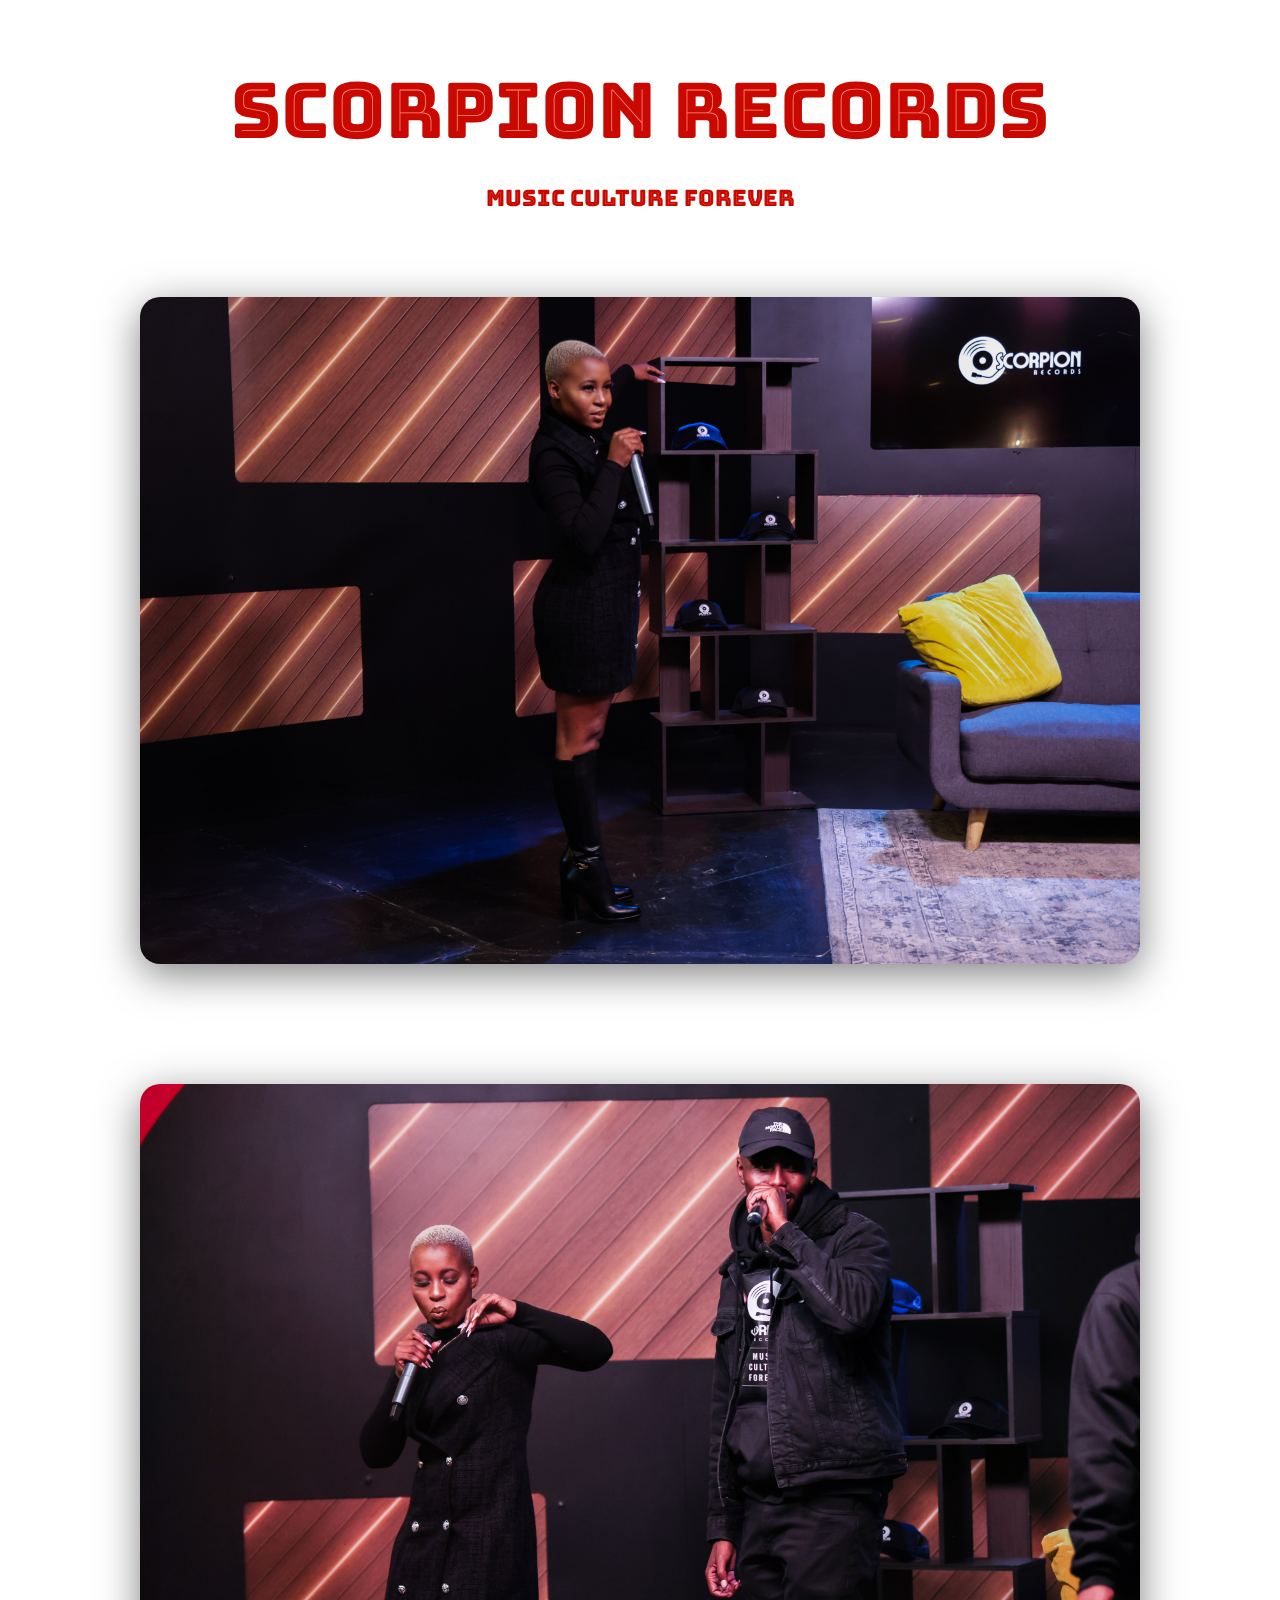
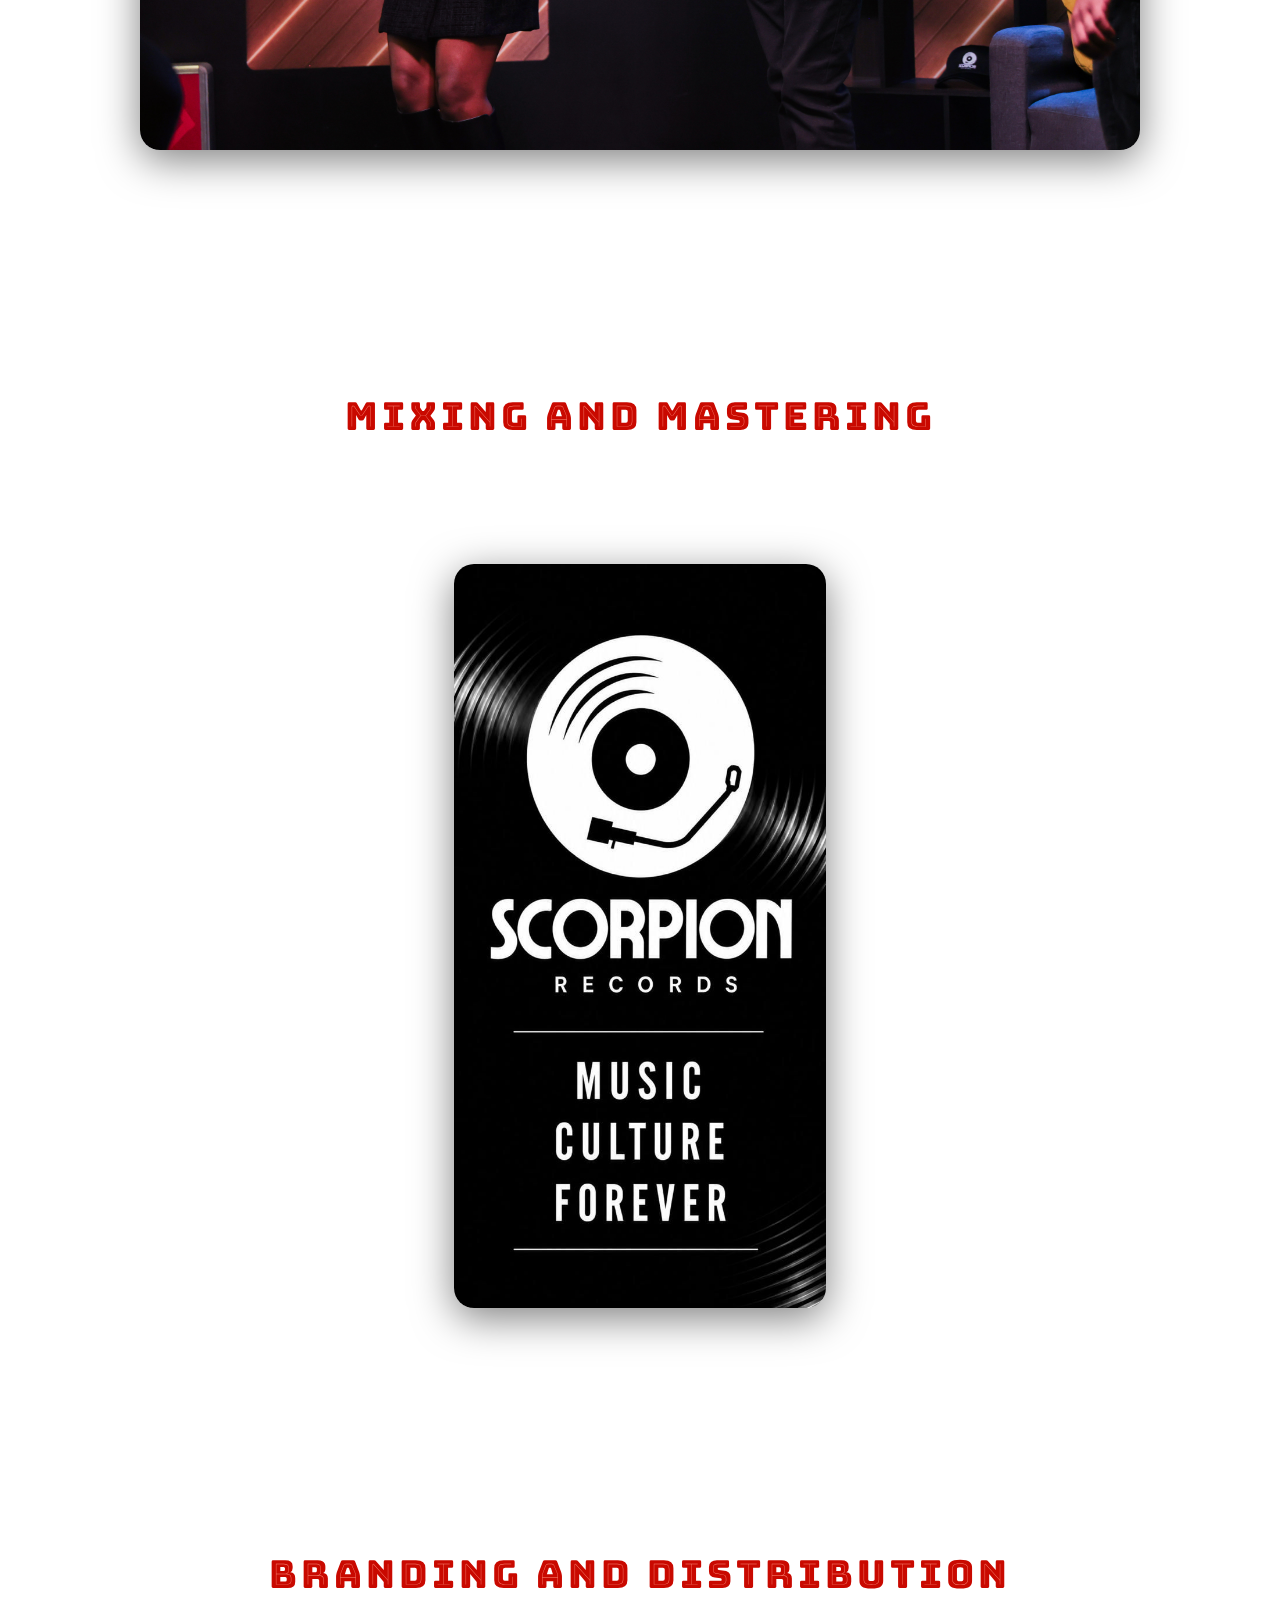
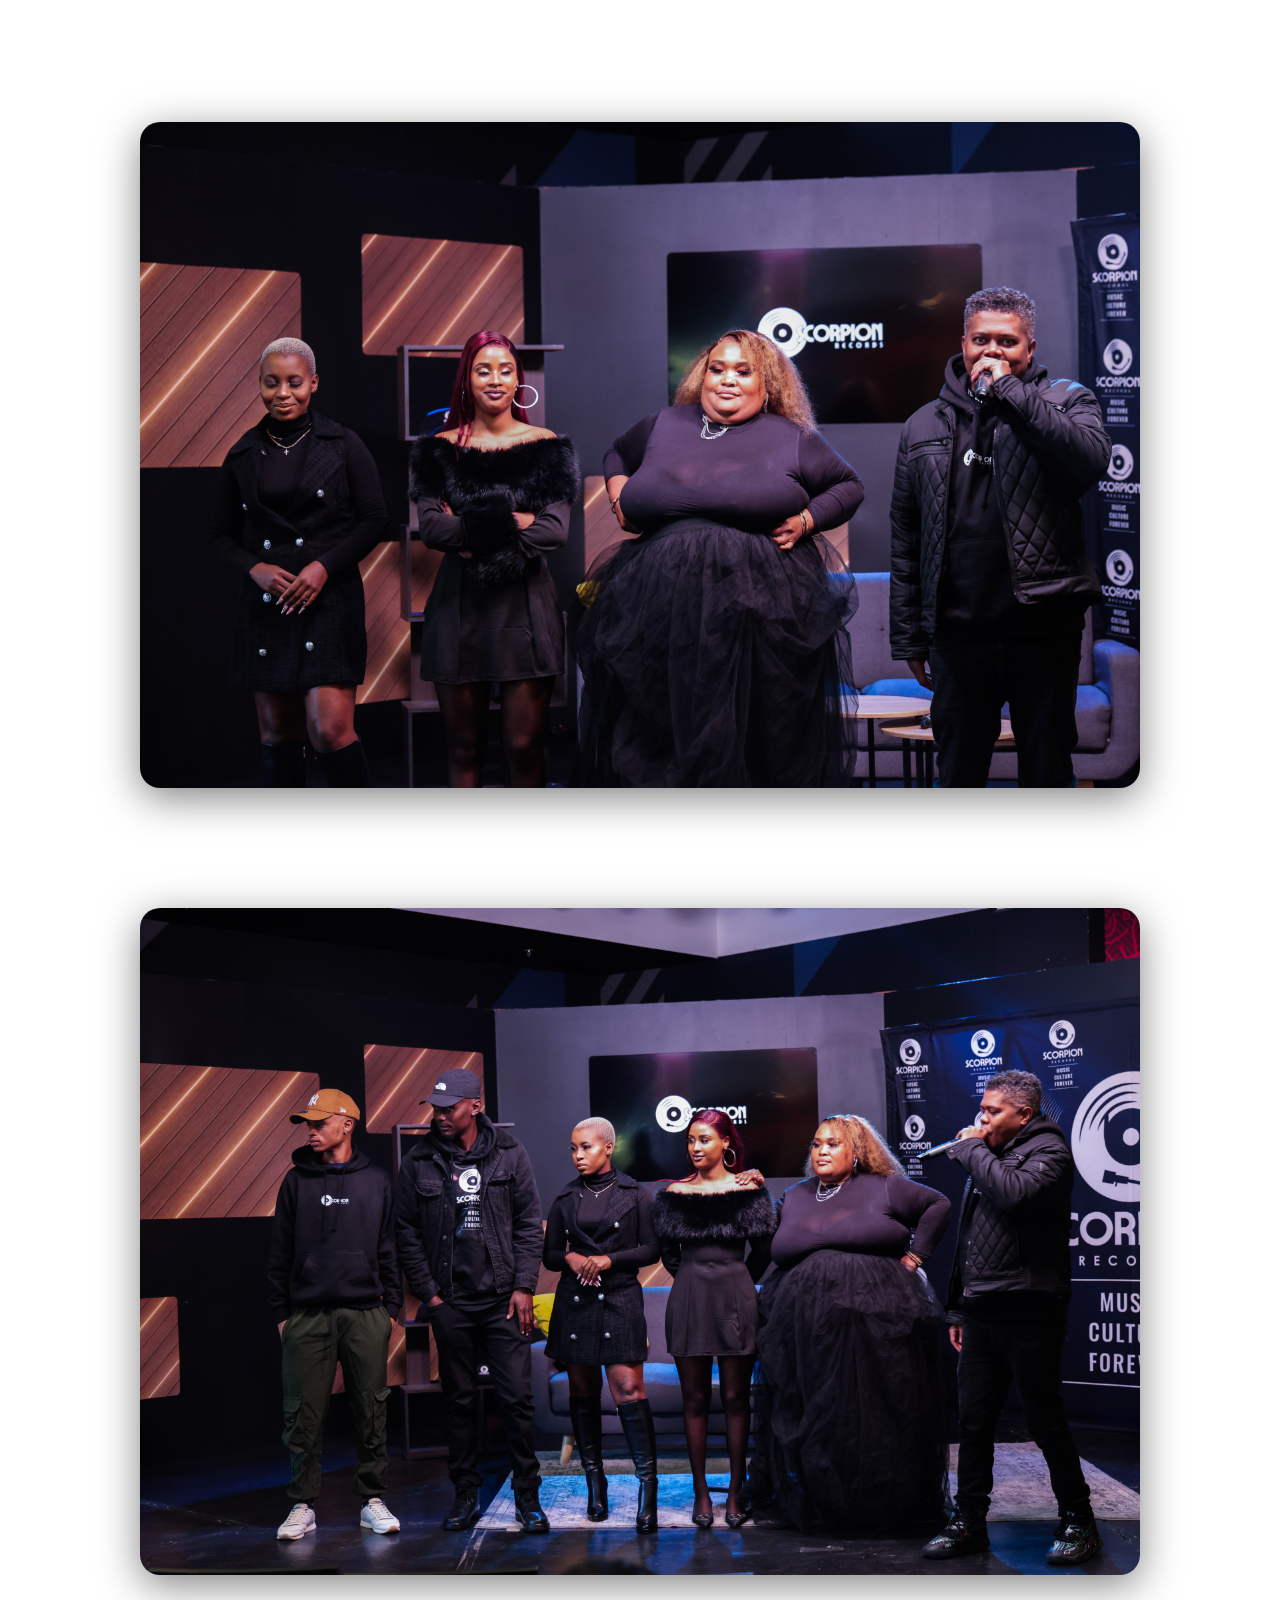
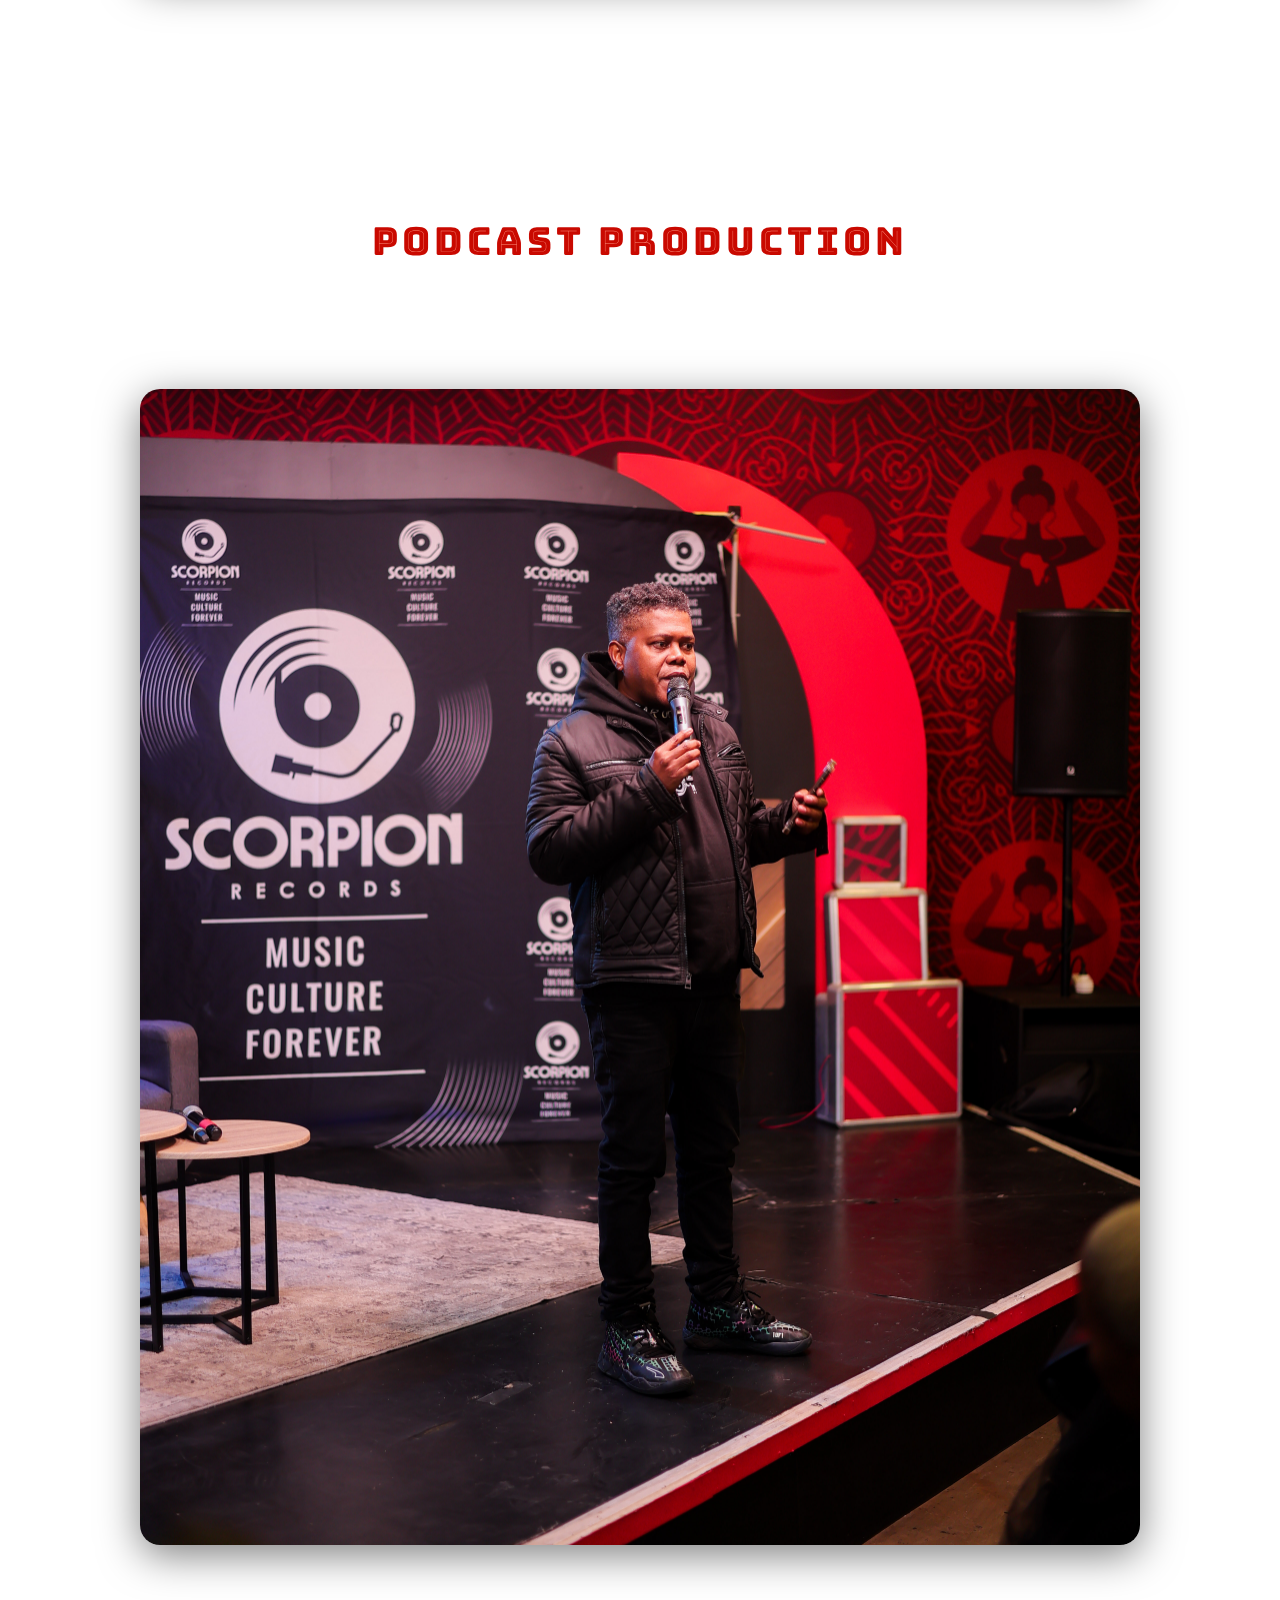
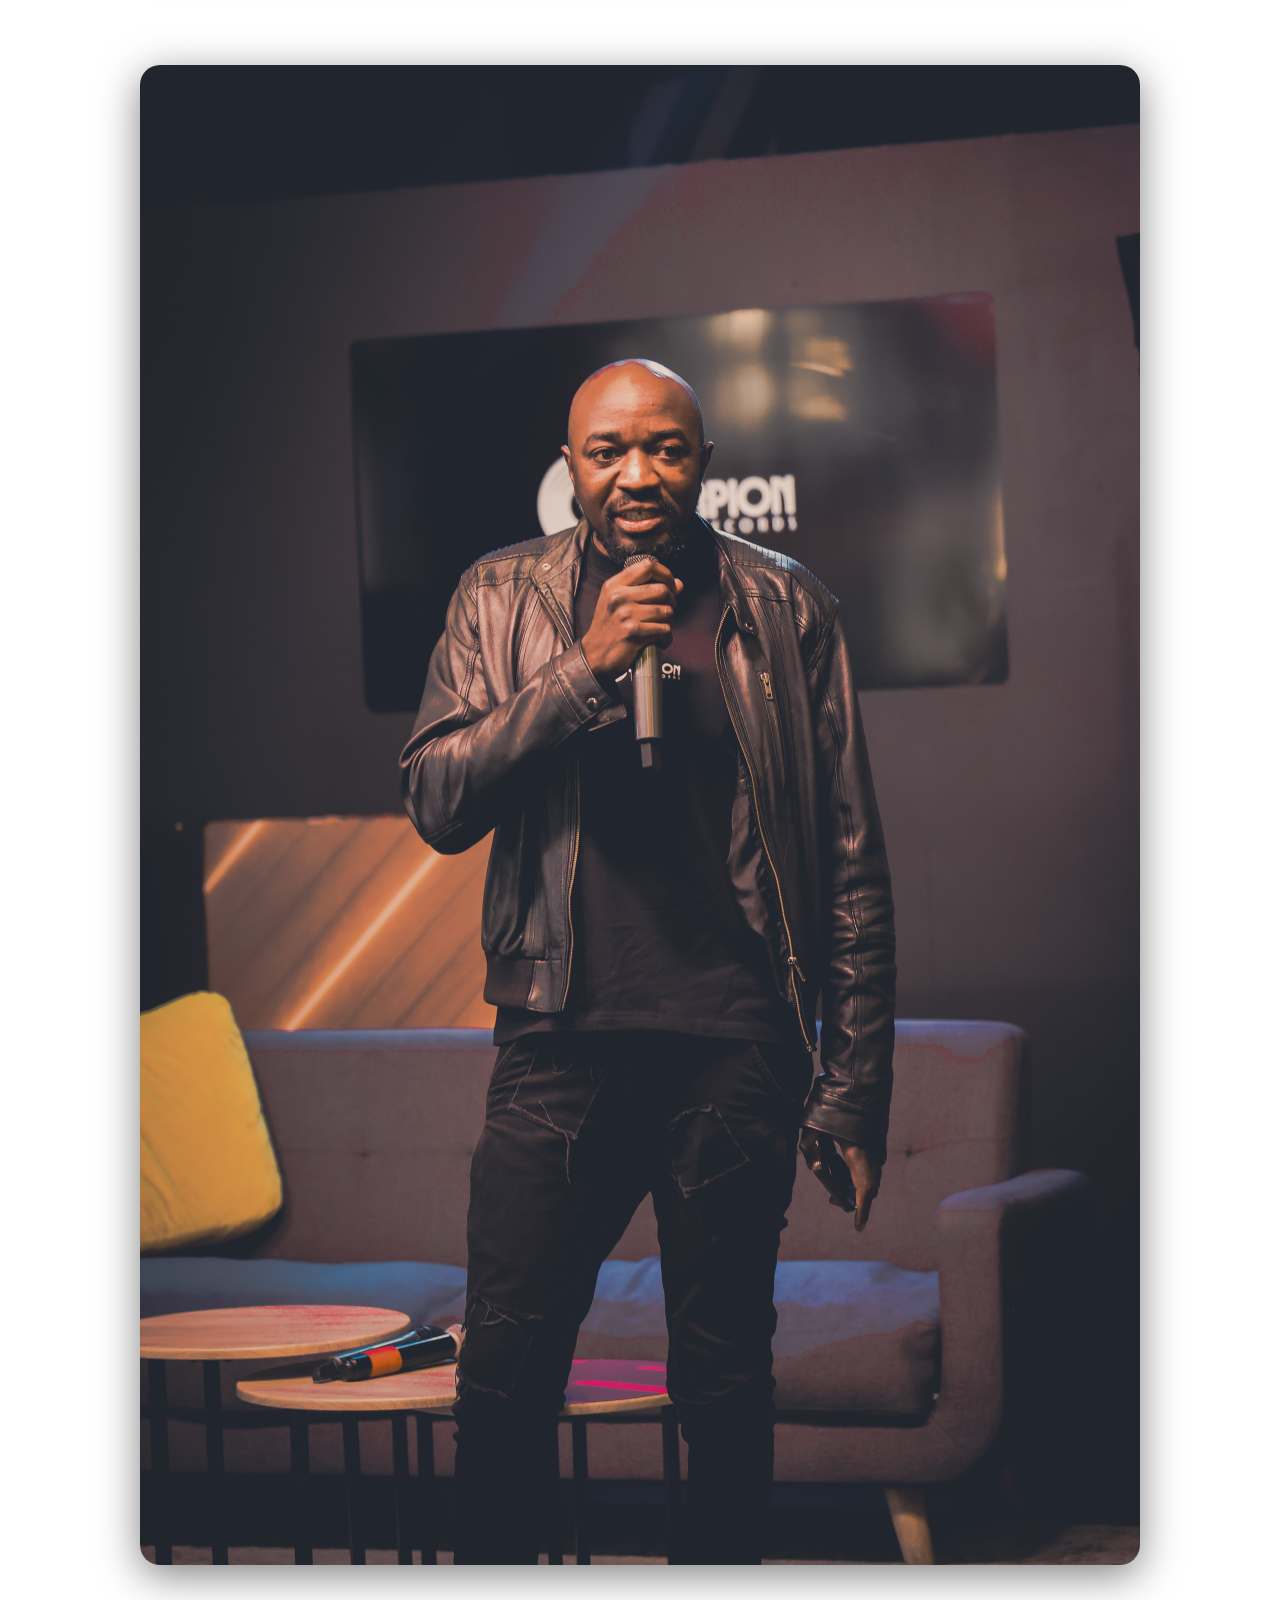
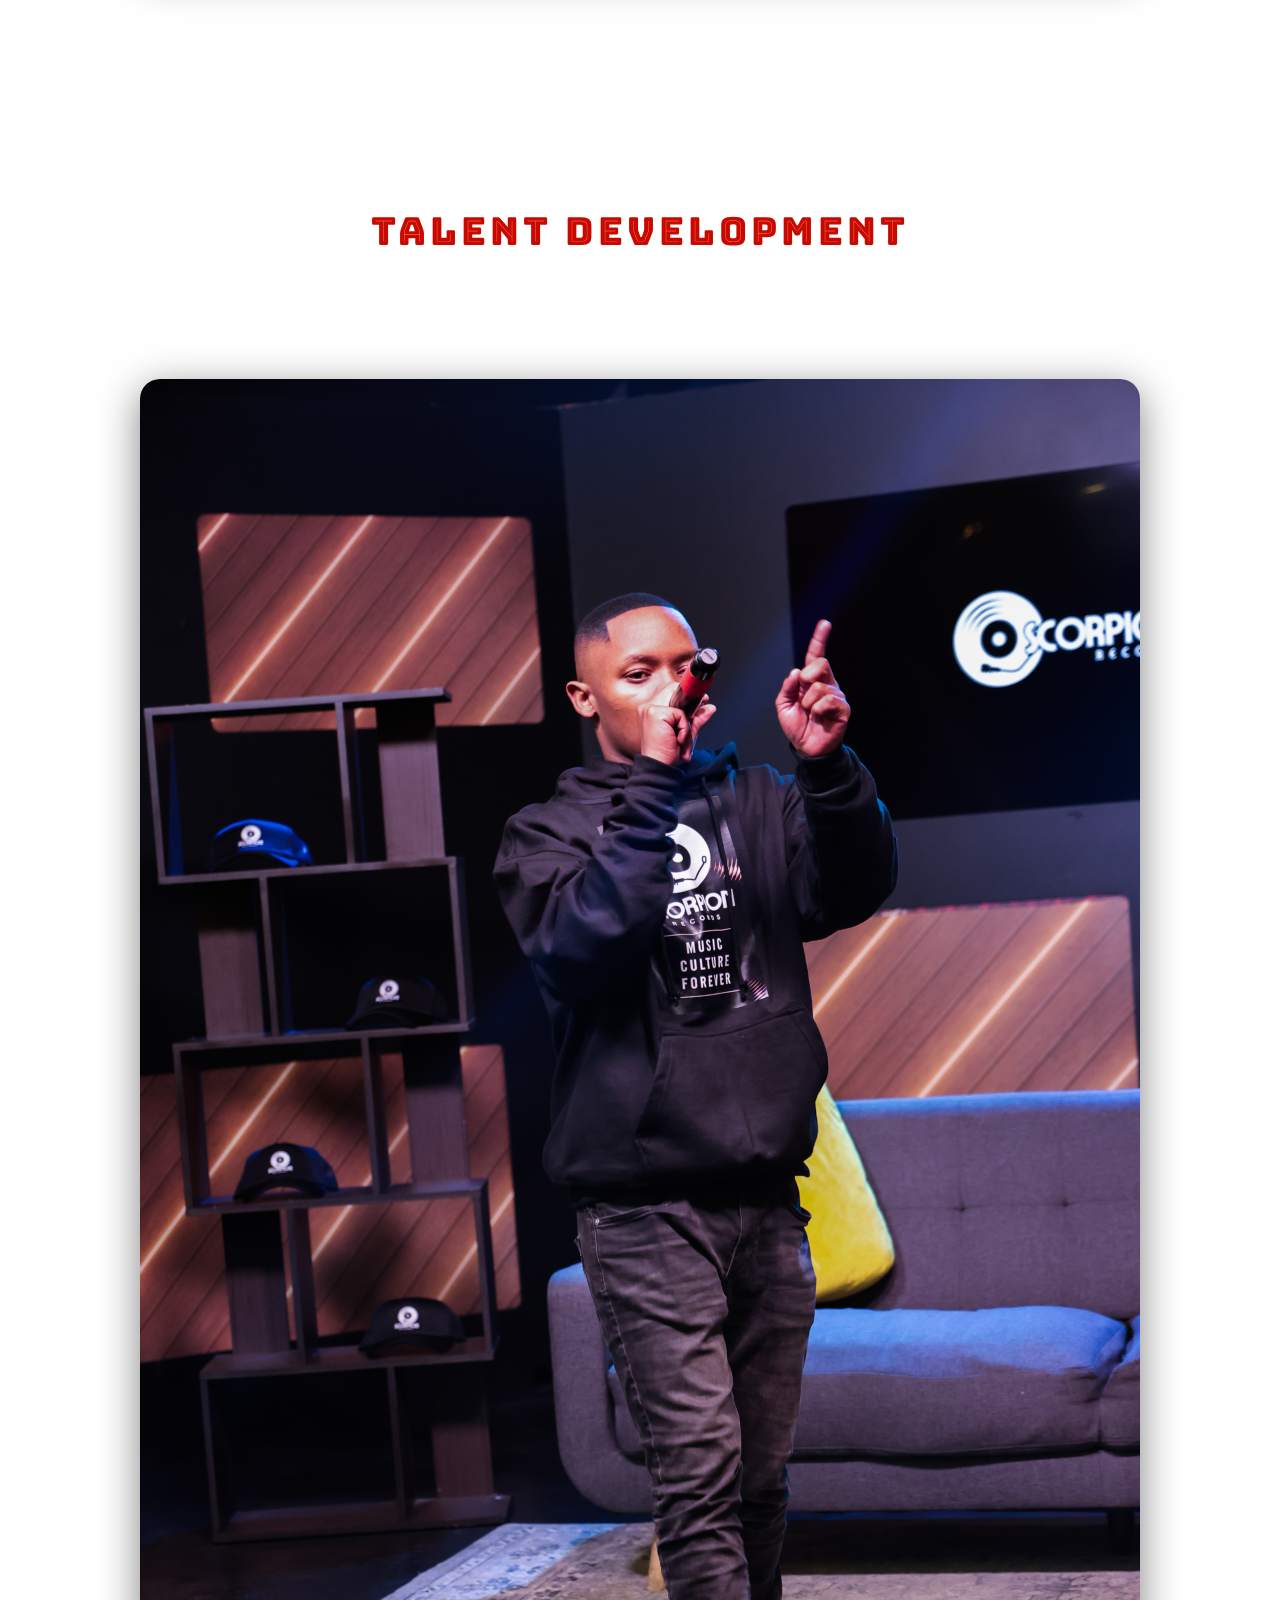
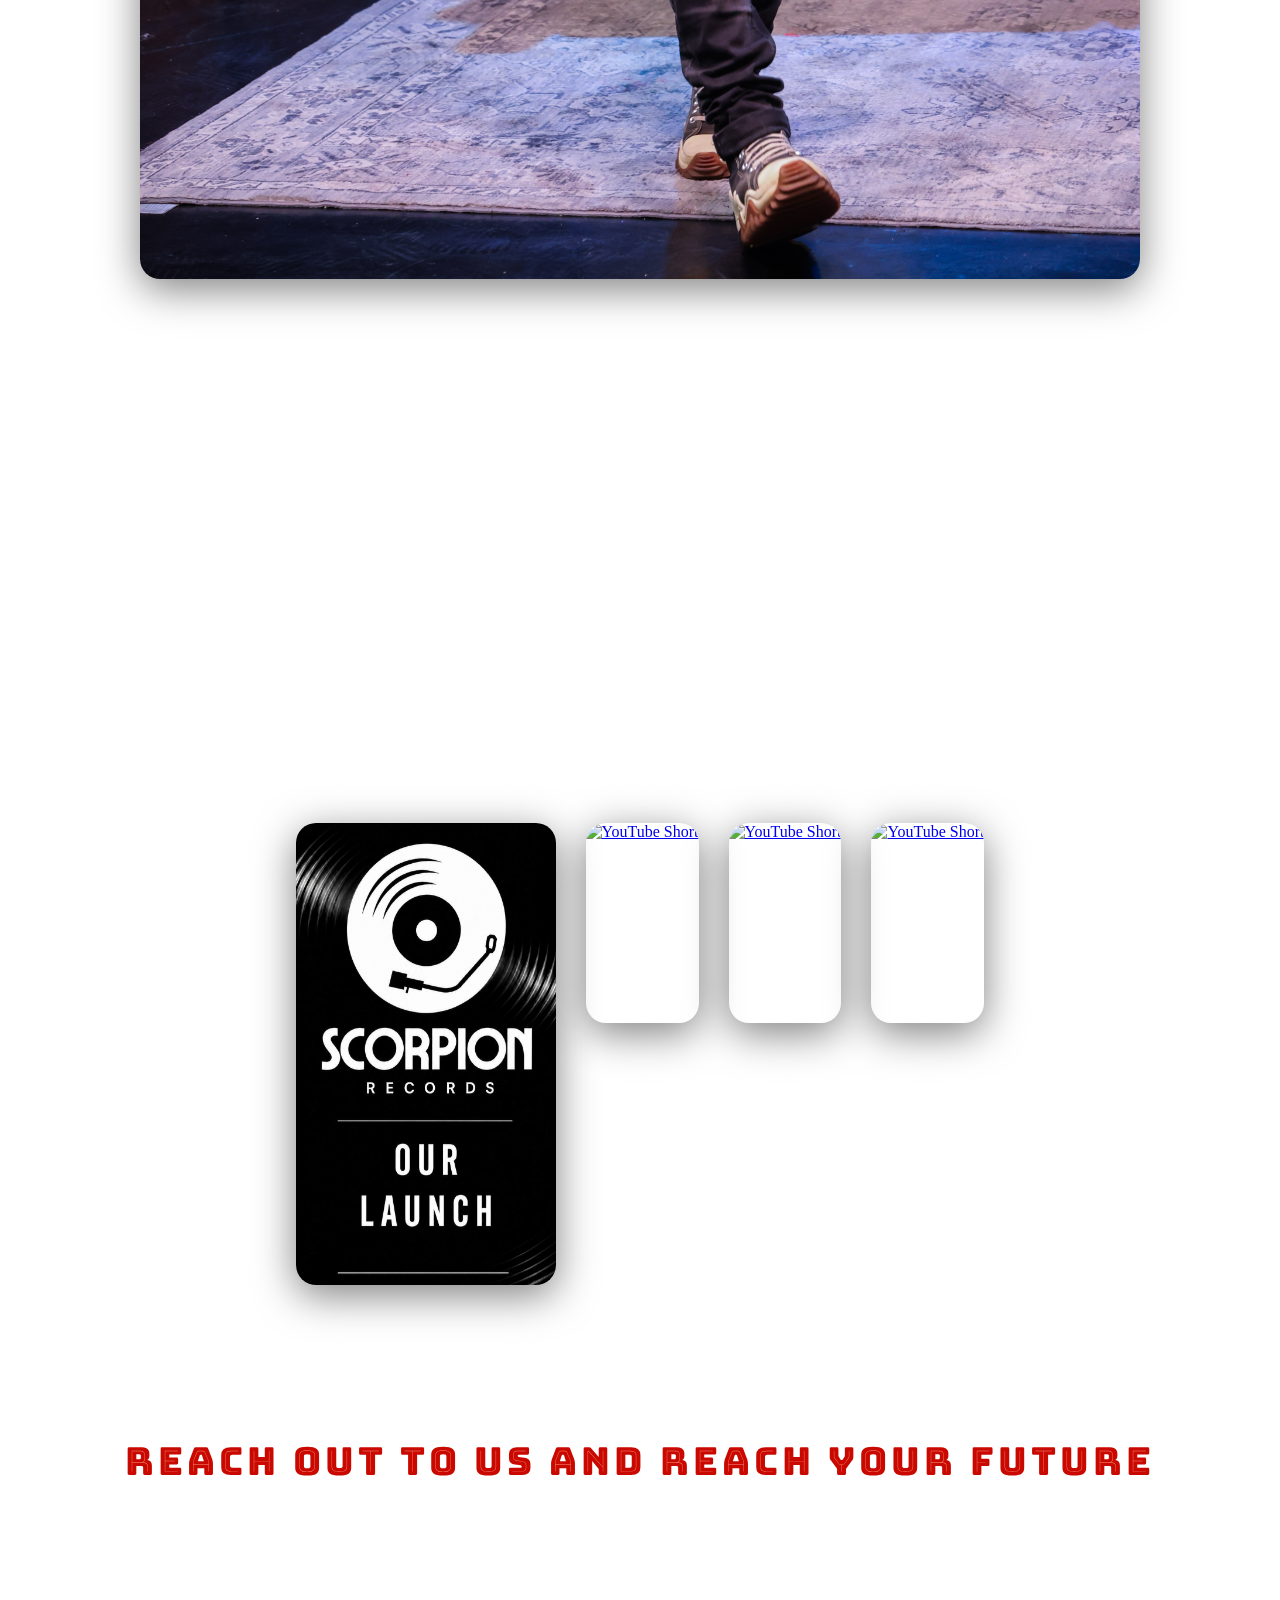
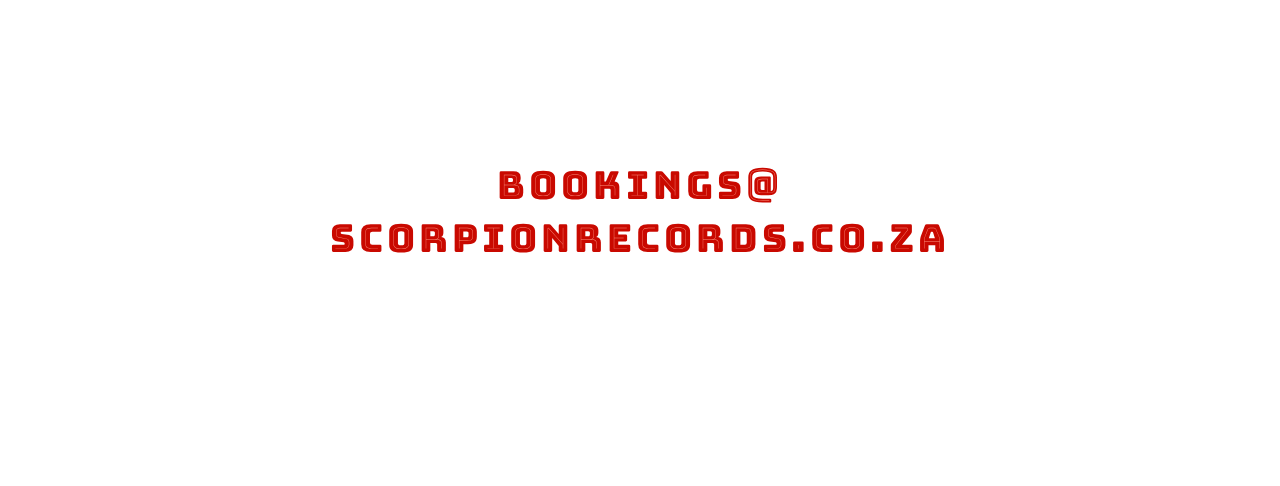
==== index.html @ 415ff6ed "Restyling initialize" ====
<!DOCTYPE html>
<html lang="en">
<head>
  <meta charset="UTF-8" />
  <meta name="viewport" content="width=device-width, initial-scale=1.0" />
  <title>Scorpion Records</title>
  <link rel="stylesheet" href="style.css">
  <link rel="preconnect" href="https://fonts.googleapis.com">
  <link rel="preconnect" href="https://fonts.gstatic.com" crossorigin>
  <link href="https://fonts.googleapis.com/css2?family=Bungee+Tint&display=swap" rel="stylesheet">
</head>


<body>

  <!-- HERO SECTION -->
  <section class="hero">

    <!-- BACKGROUND VIDEO -->
    <video autoplay muted loop playsinline>
      <source src="video/background-vid-studio.mp4" type="video/mp4">
      Your browser does not support the video tag.
    </video>

    <!-- OPTIONAL DARK OVERLAY -->
    <!-- <div class="overlay"></div> -->

    <!-- CONTENT -->
    <div class="hero-content">
      <h1>Scorpion Records</h1>

      <h3>
        Music Culture Forever             
      </h3>

      <img class="floating-images" src="images/blond-girl-singing.jpg" alt="girl on stage">
      
      <img class="floating-images" src="images/blond-girl-taller-guy-singing.jpg" alt="girl and man on stage">
      
      <p class="slide-right">MIXING and MASTERING</p>

      <img class="floating-images" id="logo" src="images/music-culture-forever-portrate.jpeg" alt="graphic art stating music culture Forever">

      <p class="slide-left">BRANDING and DISTRIBUTION</p>

      <img class="floating-images" src="images/presenter-with-all-the-ladies.jpg" alt="multiple people on stage">

      <img class="floating-images" src="images/whole-gang-on-stage-close-up-looking-left.jpg" alt="music group on stage">

      <p class="slide-right">PODCAST PRODUCTION</p>
      
      <img class="floating-images" src="images/presenter-on-stage.jpg" alt="presenter on stage">
      
      <img class="floating-images" src="images/domingo-on-stage.jpg" alt="man giving speech on stage">

      <p class="slide-left">TALENT DEVELOPMENT</p>
      
      <img class="floating-images" src="images/short-guy-singing.jpg" alt="man on stage">
    </div>

    
    <div class="hero-content social-links">
      
      <p class="slide-right section-heading" id="how-it-started">HOW IT STARTED</p>

      <a href="video/background-vid-studio.mp4" target="_blank">
        <img
          class="youtube-thumbnail"
          src="images/our-launch.png"
          alt="Our Launch">
      </a>
      
        <a href="https://www.youtube.com/shorts/XUAZfk8Q_kQ" target="_blank">
            <img
              class="youtube-thumbnail"
              src="https://img.youtube.com/vi/XUAZfk8Q_kQ/maxresdefault.jpg"
              alt="YouTube Short">
          </a>
          
          <a href="https://www.youtube.com/shorts/zEMutw-IDtE" target="_blank">
            <img
              class="youtube-thumbnail"
              src="https://img.youtube.com/vi/zEMutw-IDtE/maxresdefault.jpg"
              alt="YouTube Short">
          </a>
          
          <a href="https://www.youtube.com/shorts/LJngTMC6cO8" target="_blank">
            <img
            class="youtube-thumbnail"
              src="https://img.youtube.com/vi/LJngTMC6cO8/maxresdefault.jpg"
              alt="YouTube Short">
          </a>

          <p class="slide-left">Reach out to us and reach your future</p>
          <p class="slide-right">bookings@<br>scorpionrecords.co.za</p>

  </section>
</body>
            <script>
            
              const animatedText = document.querySelectorAll('.slide-left, .slide-right');
              const observer = new IntersectionObserver((entries) => {
                entries.forEach((entry) => {
                  if (entry.isIntersecting) {
                    entry.target.classList.add('active');
                  }
                });
              }, {
                threshold: 0.1
              });
              animatedText.forEach((element) => {
                observer.observe(element);
              });
              
              </script>
</html>
---- style.css ----
* {
    margin: 0;
    padding: 0;
    box-sizing: border-box;
  }
  
  html,
  body {
    width: 100%;
    max-width: 100%;
    min-height: 100%;
    /* font-family: Arial, sans-serif; */
    overflow-x: hidden;
    color: white;
  }
  
  /* MAIN SECTION */
  .hero {
    position: relative;
    width: 100%;
    min-height: 100vh;
    overflow: hidden;
  }
  
  /* FIXED VIDEO BACKGROUND */
  .hero video {
    position: fixed;
    top: 0;
    left: 0;
  
    width: 100%;
    height: 100%;
  
    object-fit: cover;
    z-index: -2;
  }
  
  /* DARK OVERLAY */
  .overlay {
    position: fixed;
    inset: 0;
    background: rgba(0, 0, 0, 0.45); 
    z-index: -1;
  }
  
  /* CONTENT OVER VIDEO */
  .hero-content {
    position: relative;
    z-index: 2;
  
    width: 100%;
    padding: 60px 20px;
  
    display: flex;
    flex-direction: column;
    align-items: center;
  }

  h1 {
    font-family: 'Bungee Tint', sans-serif;
  }
  
  /* TEXT */
  .hero-content h1 {
    font-family: 'Bungee Tint';
    font-size: clamp(2.5rem, 6vw, 5rem);
    margin-bottom: 20px;
    text-align: center;
  }
  
  .hero-content h3 {
    font-size: clamp(1rem, 2vw, 1.4rem);
    font-family: 'Bungee Tint';
    max-width: 800px;
    text-align: center;
    margin-bottom: 80px;
    line-height: 1.6;
  }

  /* ANIMATED PARAGRAPHS */
.hero-content p {
  font-family: 'Bungee Tint', sans-serif;
  font-size: clamp(1.5rem, 3vw, 3rem);
  font-weight: bold;
  letter-spacing: 4px;
  text-align: center;
  color: white;
  margin: 120px 0;
  line-height: 1.4;
  opacity: 0;
  transition:
  opacity 1.4s cubic-bezier(0.22, 1, 0.36, 1),
  transform 1.4s cubic-bezier(0.22, 1, 0.36, 1);
  text-shadow:
    0 0 10px rgba(255,255,255,0.3),
    0 0 20px rgba(255,255,255,0.2);
}

/* FROM RIGHT */
.slide-right {
  transform: translateX(250px);
}

/* FROM LEFT */
.slide-left {
  transform: translateX(-250px);
}

.slide-left.active,
.slide-right.active {

  opacity: 1;

  transform: translateX(0);
}
  
  /* FLOATING IMAGES */
  .floating-images {
    width: 90%;
    max-width: 1000px;
  
    height: auto;
    object-fit: cover;
  
    margin-bottom: 120px;
  
    border-radius: 20px;
  
    box-shadow: 0 10px 40px rgba(0, 0, 0, 0.5);
  
    transition: transform 0.4s ease;
  }

  #logo {
    max-width: 30%;
    max-height: 80%;
  }
  
  /* OPTIONAL HOVER EFFECT */
  .floating-images:hover {
    transform: scale(1.02);
  }

  /* SOCIAL SECTION HEADING */
.section-heading {
  width: 100%;
  text-align: center;
  font-family: 'Bungee Tint', sans-serif;
  font-size: clamp(2rem, 5vw, 4rem);
  margin-bottom: 60px;
  letter-spacing: 6px;
  color: white;
  text-shadow:
    0 0 10px rgba(255,255,255,0.3),
    0 0 20px rgba(255,255,255,0.2);
}

  /* SOCIAL LINK CONTAINER */
.social-links {
    display: flex;
    flex-direction: row;
    justify-content: center;
    align-items: flex-start;
    gap: 30px;
    flex-wrap: wrap;
    width: 100%;
    padding: 40px 20px 100px;
  }

  .social-links a:focus,
  .social-links a:active {
    outline: none;
    border: none;

}
  
  /* CLICKABLE ICONS */
  .youtube-thumbnail {
    width: 100%;
    max-width: 260px;
    aspect-ratio: 9 / 16;
    object-fit: cover;
    object-position: center;
    display: block;
    border-radius: 20px;
    box-shadow: 0 10px 40px rgba(0, 0, 0, 0.5);
    transition:
      transform 0.4s ease,
      opacity 0.4s ease;      
  }
  
  /* HOVER EFFECT */
  .youtube-thumbnail:hover {
    transform: scale(1.02);
    opacity: 0.9;
  }
  
  /* MOBILE */
  @media (max-width: 768px) {
  
    img,
    video {
      display: block;
    }

    .hero-content {
      padding: 40px 15px;
    }
  
    .floating-images {
      width: 95%;
      margin-bottom: 80px;
      border-radius: 14px;
    }
  
    .hero-content p {
      font-size: small;
      margin-bottom: 60px;
      margin-top: 20px;
    }

    .slide-right {
      transform: translateX(60px);
    }
  
    .slide-left {
      transform: translateX(-60px);
    }

    .youtube-thumbnail {
      /* width: 100%; */
      max-width: 190px;
      margin: 0 auto 60px;
      display: block; 
      }
    
      .social-links {
        display: flex;
        flex-direction: column;
        align-items: center;
        justify-content: center;
        gap: 18px;
        /* width: 80%; */
        padding-left: 0;
        padding-right: 0;
      }

      .social-links a {
        -webkit-tap-highlight-color: transparent;
      }
  }
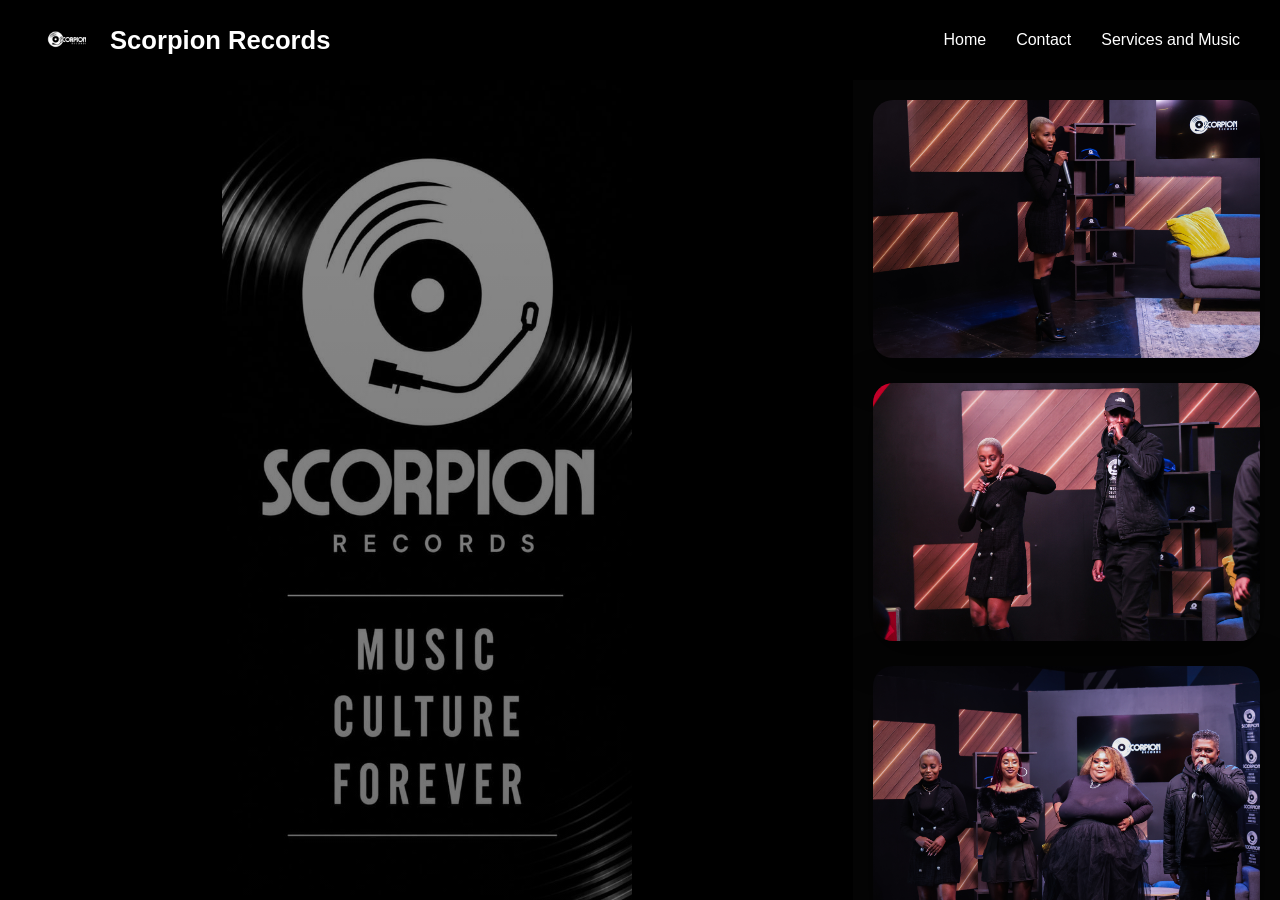
==== commit 393b928f: "Initial styling update" ====
--- a/index.html
+++ b/index.html
@@ -8,93 +8,83 @@
   <link rel="preconnect" href="https://fonts.googleapis.com">
   <link rel="preconnect" href="https://fonts.gstatic.com" crossorigin>
   <link href="https://fonts.googleapis.com/css2?family=Bungee+Tint&display=swap" rel="stylesheet">
+  <link rel="icon" type="image/x-icon" href="images/logo-name-square.jpeg">
 </head>
 
 
 <body>
 
-  <!-- HERO SECTION -->
-  <section class="hero">
-
-    <!-- BACKGROUND VIDEO -->
-    <video autoplay muted loop playsinline>
-      <source src="video/background-vid-studio.mp4" type="video/mp4">
-      Your browser does not support the video tag.
-    </video>
-
-    <!-- OPTIONAL DARK OVERLAY -->
-    <!-- <div class="overlay"></div> -->
-
-    <!-- CONTENT -->
-    <div class="hero-content">
+  <!-- FIXED TOP NAV -->
+  <header class="top-bar">
+    <div class="logo"> <img src="/images/logo-name-square.jpeg" alt="logo image"> 
       <h1>Scorpion Records</h1>
-
-      <h3>
-        Music Culture Forever             
-      </h3>
-
-      <img class="floating-images" src="images/blond-girl-singing.jpg" alt="girl on stage">
-      
-      <img class="floating-images" src="images/blond-girl-taller-guy-singing.jpg" alt="girl and man on stage">
-      
-      <p class="slide-right">MIXING and MASTERING</p>
-
-      <img class="floating-images" id="logo" src="images/music-culture-forever-portrate.jpeg" alt="graphic art stating music culture Forever">
-
-      <p class="slide-left">BRANDING and DISTRIBUTION</p>
-
-      <img class="floating-images" src="images/presenter-with-all-the-ladies.jpg" alt="multiple people on stage">
-
-      <img class="floating-images" src="images/whole-gang-on-stage-close-up-looking-left.jpg" alt="music group on stage">
-
-      <p class="slide-right">PODCAST PRODUCTION</p>
-      
-      <img class="floating-images" src="images/presenter-on-stage.jpg" alt="presenter on stage">
-      
-      <img class="floating-images" src="images/domingo-on-stage.jpg" alt="man giving speech on stage">
-
-      <p class="slide-left">TALENT DEVELOPMENT</p>
-      
-      <img class="floating-images" src="images/short-guy-singing.jpg" alt="man on stage">
     </div>
 
-    
-    <div class="hero-content social-links">
-      
-      <p class="slide-right section-heading" id="how-it-started">HOW IT STARTED</p>
+    <nav class="menu">
+      <a href="#">Home</a>
+      <a href="#">Contact</a>
+      <a href="#">Services and Music</a>
+    </nav>
+  </header>
 
-      <a href="video/background-vid-studio.mp4" target="_blank">
-        <img
-          class="youtube-thumbnail"
-          src="images/our-launch.png"
-          alt="Our Launch">
-      </a>
-      
-        <a href="https://www.youtube.com/shorts/XUAZfk8Q_kQ" target="_blank">
-            <img
-              class="youtube-thumbnail"
-              src="https://img.youtube.com/vi/XUAZfk8Q_kQ/maxresdefault.jpg"
-              alt="YouTube Short">
-          </a>
-          
-          <a href="https://www.youtube.com/shorts/zEMutw-IDtE" target="_blank">
-            <img
-              class="youtube-thumbnail"
-              src="https://img.youtube.com/vi/zEMutw-IDtE/maxresdefault.jpg"
-              alt="YouTube Short">
-          </a>
-          
-          <a href="https://www.youtube.com/shorts/LJngTMC6cO8" target="_blank">
-            <img
-            class="youtube-thumbnail"
-              src="https://img.youtube.com/vi/LJngTMC6cO8/maxresdefault.jpg"
-              alt="YouTube Short">
-          </a>
+  <!-- MAIN SPLIT LAYOUT -->
+  <main class="split-layout">
 
-          <p class="slide-left">Reach out to us and reach your future</p>
-          <p class="slide-right">bookings@<br>scorpionrecords.co.za</p>
+    <!-- LEFT SECTION -->
+    <section class="left-panel">
 
-  </section>
+      <div class="left-overlay"></div>
+
+      <div class="left-content">
+        <!-- <h1>Scorpion Records</h1>
+
+        <h3>
+          Music Culture Forever
+        </h3>
+
+        <p>
+          Mixing, mastering, branding,
+          podcast production and artist development.
+        </p> -->
+      </div>
+
+    </section>
+
+    <!-- RIGHT SECTION -->
+    <section class="right-panel">
+
+      <div class="scroll-item">
+        <img src="images/blond-girl-singing.jpg" alt="">
+      </div>
+
+      <div class="scroll-item">
+        <img src="images/blond-girl-taller-guy-singing.jpg" alt="">
+      </div>
+
+      <div class="scroll-item">
+        <img src="images/presenter-with-all-the-ladies.jpg" alt="">
+      </div>
+
+      <div class="scroll-item">
+        <img src="images/whole-gang-on-stage-close-up-looking-left.jpg" alt="">
+      </div>
+
+      <div class="scroll-item">
+        <img src="images/presenter-on-stage.jpg" alt="">
+      </div>
+
+      <div class="scroll-item">
+        <img src="images/domingo-on-stage.jpg" alt="">
+      </div>
+
+      <div class="scroll-item">
+        <img src="images/short-guy-singing.jpg" alt="">
+      </div>
+
+    </section>
+
+  </main>
+
 </body>
             <script>
             
--- a/style.css
+++ b/style.css
@@ -1,251 +1,226 @@
 * {
-    margin: 0;
-    padding: 0;
-    box-sizing: border-box;
-  }
-  
-  html,
-  body {
-    width: 100%;
-    max-width: 100%;
-    min-height: 100%;
-    /* font-family: Arial, sans-serif; */
-    overflow-x: hidden;
-    color: white;
-  }
-  
-  /* MAIN SECTION */
-  .hero {
+  margin: 0;
+  padding: 0;
+  box-sizing: border-box;
+}
+
+html,
+body {
+  width: 100%;
+  overflow-x: hidden;
+  font-family: Arial, sans-serif;
+  background: black;
+  color: white;
+}
+
+/* =========================
+   FIXED TOP BAR
+========================= */
+
+.top-bar {
+  position: fixed;
+  top: 0;
+  left: 0;
+  width: 100%;
+  height: 80px;
+  display: flex;
+  justify-content: space-between;
+  align-items: center;
+  padding: 0 40px;
+  background: rgba(0, 0, 0, 0.75);
+  backdrop-filter: blur(10px);
+  z-index: 1000;
+}
+
+.logo {
+  display: flex;
+  align-items: center;
+  gap: 15px;
+}
+
+.logo img {
+  height: 55px;
+  width: 55px;
+  object-fit: cover;
+  border-radius: 12px;
+  display: block;
+}
+
+.logo h1 {
+  font-size: 1.6rem;
+  font-weight: 700;
+  color: white;
+  white-space: nowrap;
+}
+
+.menu {
+  display: flex;
+  align-items: center;
+  gap: 30px;
+}
+
+.menu a {
+  color: white;
+  text-decoration: none;
+  font-size: 1rem;
+  font-weight: 500;
+  transition:
+    opacity 0.3s ease,
+    transform 0.3s ease;
+}
+
+.menu a:hover {
+  opacity: 0.7;
+  transform: translateY(-2px);
+}
+
+/* =========================
+   SPLIT LAYOUT
+========================= */
+
+.split-layout {
+  display: flex;
+  width: 100%;
+  height: 100vh;
+  padding-top: 80px;
+  overflow: hidden;
+}
+
+/* =========================
+   LEFT PANEL
+========================= */
+
+.left-panel {
+  width: 66.666%;
+  height: calc(100vh - 80px);
+  position: sticky;
+  top: 80px;
+  background-image:
+    linear-gradient(
+      rgba(0,0,0,0.45),
+      rgba(0,0,0,0.55)
+    ),
+    url("images/music-culture-forever-portrate.jpeg");
+  background-size: contain;
+  background-repeat: no-repeat;
+  background-position: center;
+  background-color: black;
+  display: flex;
+  justify-content: center;
+  align-items: center;
+  overflow: hidden;
+}
+
+.left-content {
+  width: 80%;
+  max-width: 700px;
+  text-align: center;
+}
+
+.left-content h1 {
+  font-size: clamp(3rem, 6vw, 6rem);
+  margin-bottom: 20px;
+}
+
+.left-content h3 {
+  font-size: clamp(1.2rem, 2vw, 2rem);
+  margin-bottom: 30px;
+}
+
+.left-content p {
+  font-size: clamp(1rem, 1.5vw, 1.3rem);
+  line-height: 1.8;
+}
+
+/* =========================
+   RIGHT PANEL
+========================= */
+
+.right-panel {
+  width: 33.333%;
+  height: calc(100vh - 80px);
+  overflow-y: auto;
+  background: #050505;
+  padding: 20px;
+  scrollbar-width: thin;
+}
+
+.scroll-item {
+  margin-bottom: 25px;
+}
+
+.scroll-item img {
+  width: 100%;
+  height: auto;
+  display: block;
+  border-radius: 20px;
+  object-fit: cover;
+  box-shadow:
+    0 10px 40px rgba(0,0,0,0.5);
+  transition: transform 0.4s ease;
+}
+
+.scroll-item img:hover {
+  transform: scale(1.02);
+}
+
+/* =========================
+   MOBILE LAYOUT
+========================= */
+
+@media (max-width: 768px) {
+
+  .split-layout {
+    flex-direction: column;
+  }
+
+  .left-panel {
     position: relative;
     width: 100%;
-    min-height: 100vh;
-    overflow: hidden;
-  }
-  
-  /* FIXED VIDEO BACKGROUND */
-  .hero video {
-    position: fixed;
+    height: 60vh;
     top: 0;
-    left: 0;
-  
+    background-size: cover;
+  }
+
+  .right-panel {
     width: 100%;
-    height: 100%;
-  
-    object-fit: cover;
-    z-index: -2;
-  }
-  
-  /* DARK OVERLAY */
-  .overlay {
-    position: fixed;
-    inset: 0;
-    background: rgba(0, 0, 0, 0.45); 
-    z-index: -1;
-  }
-  
-  /* CONTENT OVER VIDEO */
-  .hero-content {
-    position: relative;
-    z-index: 2;
-  
-    width: 100%;
-    padding: 60px 20px;
-  
-    display: flex;
+  }
+
+  .scroll-item {
+    min-height: auto;
+    padding: 30px 20px;
+  }
+
+  .top-bar {
+    height: auto;
+    padding: 15px;
     flex-direction: column;
-    align-items: center;
-  }
-
-  h1 {
-    font-family: 'Bungee Tint', sans-serif;
-  }
-  
-  /* TEXT */
-  .hero-content h1 {
-    font-family: 'Bungee Tint';
-    font-size: clamp(2.5rem, 6vw, 5rem);
-    margin-bottom: 20px;
-    text-align: center;
-  }
-  
-  .hero-content h3 {
-    font-size: clamp(1rem, 2vw, 1.4rem);
-    font-family: 'Bungee Tint';
-    max-width: 800px;
-    text-align: center;
-    margin-bottom: 80px;
-    line-height: 1.6;
-  }
-
-  /* ANIMATED PARAGRAPHS */
-.hero-content p {
-  font-family: 'Bungee Tint', sans-serif;
-  font-size: clamp(1.5rem, 3vw, 3rem);
-  font-weight: bold;
-  letter-spacing: 4px;
-  text-align: center;
-  color: white;
-  margin: 120px 0;
-  line-height: 1.4;
-  opacity: 0;
-  transition:
-  opacity 1.4s cubic-bezier(0.22, 1, 0.36, 1),
-  transform 1.4s cubic-bezier(0.22, 1, 0.36, 1);
-  text-shadow:
-    0 0 10px rgba(255,255,255,0.3),
-    0 0 20px rgba(255,255,255,0.2);
-}
-
-/* FROM RIGHT */
-.slide-right {
-  transform: translateX(250px);
-}
-
-/* FROM LEFT */
-.slide-left {
-  transform: translateX(-250px);
-}
-
-.slide-left.active,
-.slide-right.active {
-
-  opacity: 1;
-
-  transform: translateX(0);
-}
-  
-  /* FLOATING IMAGES */
-  .floating-images {
-    width: 90%;
-    max-width: 1000px;
-  
-    height: auto;
-    object-fit: cover;
-  
-    margin-bottom: 120px;
-  
-    border-radius: 20px;
-  
-    box-shadow: 0 10px 40px rgba(0, 0, 0, 0.5);
-  
-    transition: transform 0.4s ease;
-  }
-
-  #logo {
-    max-width: 30%;
-    max-height: 80%;
-  }
-  
-  /* OPTIONAL HOVER EFFECT */
-  .floating-images:hover {
-    transform: scale(1.02);
-  }
-
-  /* SOCIAL SECTION HEADING */
-.section-heading {
-  width: 100%;
-  text-align: center;
-  font-family: 'Bungee Tint', sans-serif;
-  font-size: clamp(2rem, 5vw, 4rem);
-  margin-bottom: 60px;
-  letter-spacing: 6px;
-  color: white;
-  text-shadow:
-    0 0 10px rgba(255,255,255,0.3),
-    0 0 20px rgba(255,255,255,0.2);
-}
-
-  /* SOCIAL LINK CONTAINER */
-.social-links {
-    display: flex;
-    flex-direction: row;
+    gap: 15px;
+  }
+
+  .logo {
     justify-content: center;
-    align-items: flex-start;
-    gap: 30px;
+  }
+
+  .logo img {
+    height: 45px;
+    width: 45px;
+  }
+
+  .logo h1 {
+    font-size: 1.2rem;
+  }
+
+  .menu {
+    gap: 18px;
     flex-wrap: wrap;
-    width: 100%;
-    padding: 40px 20px 100px;
-  }
-
-  .social-links a:focus,
-  .social-links a:active {
-    outline: none;
-    border: none;
-
-}
-  
-  /* CLICKABLE ICONS */
-  .youtube-thumbnail {
-    width: 100%;
-    max-width: 260px;
-    aspect-ratio: 9 / 16;
-    object-fit: cover;
-    object-position: center;
-    display: block;
-    border-radius: 20px;
-    box-shadow: 0 10px 40px rgba(0, 0, 0, 0.5);
-    transition:
-      transform 0.4s ease,
-      opacity 0.4s ease;      
-  }
-  
-  /* HOVER EFFECT */
-  .youtube-thumbnail:hover {
-    transform: scale(1.02);
-    opacity: 0.9;
-  }
-  
-  /* MOBILE */
-  @media (max-width: 768px) {
-  
-    img,
-    video {
-      display: block;
-    }
-
-    .hero-content {
-      padding: 40px 15px;
-    }
-  
-    .floating-images {
-      width: 95%;
-      margin-bottom: 80px;
-      border-radius: 14px;
-    }
-  
-    .hero-content p {
-      font-size: small;
-      margin-bottom: 60px;
-      margin-top: 20px;
-    }
-
-    .slide-right {
-      transform: translateX(60px);
-    }
-  
-    .slide-left {
-      transform: translateX(-60px);
-    }
-
-    .youtube-thumbnail {
-      /* width: 100%; */
-      max-width: 190px;
-      margin: 0 auto 60px;
-      display: block; 
-      }
-    
-      .social-links {
-        display: flex;
-        flex-direction: column;
-        align-items: center;
-        justify-content: center;
-        gap: 18px;
-        /* width: 80%; */
-        padding-left: 0;
-        padding-right: 0;
-      }
-
-      .social-links a {
-        -webkit-tap-highlight-color: transparent;
-      }
-  }+    justify-content: center;
+  }
+
+  .menu a {
+    font-size: 0.9rem;
+  }
+  .left-content h1 {
+    font-size: 2.8rem;
+  }
+}
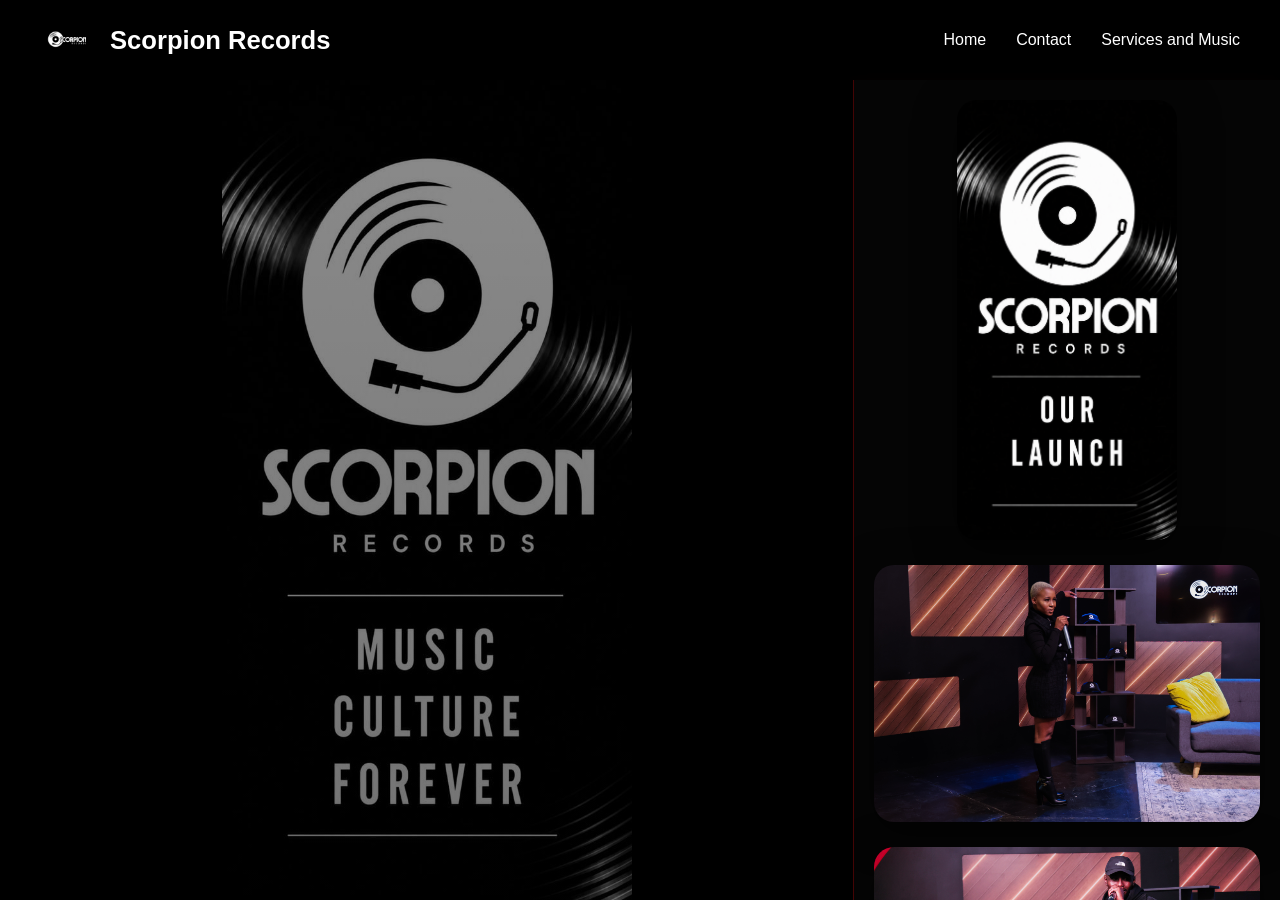
==== commit 43f36b91: "Aditional pages added with styling update" ====
--- a/index.html
+++ b/index.html
@@ -21,9 +21,9 @@
     </div>
 
     <nav class="menu">
-      <a href="#">Home</a>
-      <a href="#">Contact</a>
-      <a href="#">Services and Music</a>
+      <a href="index.html">Home</a>
+      <a href="contact.html">Contact</a>
+      <a href="services.html">Services and Music</a>
     </nav>
   </header>
 
@@ -36,16 +36,7 @@
       <div class="left-overlay"></div>
 
       <div class="left-content">
-        <!-- <h1>Scorpion Records</h1>
-
-        <h3>
-          Music Culture Forever
-        </h3>
-
-        <p>
-          Mixing, mastering, branding,
-          podcast production and artist development.
-        </p> -->
+        
       </div>
 
     </section>
@@ -53,32 +44,38 @@
     <!-- RIGHT SECTION -->
     <section class="right-panel">
 
+      <div class="scroll-item" id="video-link">
+        <a href="video/background-vid-studio.mp4">
+          <img src="images/our-launch.png" alt="picture of logo">
+        </a>
+      </div>
+
       <div class="scroll-item">
         <img src="images/blond-girl-singing.jpg" alt="">
       </div>
-
+      
       <div class="scroll-item">
-        <img src="images/blond-girl-taller-guy-singing.jpg" alt="">
+        <img src="images/blond-girl-taller-guy-singing.jpg" alt="people on stage acting and singing">
       </div>
 
       <div class="scroll-item">
-        <img src="images/presenter-with-all-the-ladies.jpg" alt="">
+        <img src="images/presenter-with-all-the-ladies.jpg" alt="people on stage acting and singing">
       </div>
 
       <div class="scroll-item">
-        <img src="images/whole-gang-on-stage-close-up-looking-left.jpg" alt="">
+        <img src="images/whole-gang-on-stage-close-up-looking-left.jpg" alt="people on stage acting and singing">
       </div>
 
       <div class="scroll-item">
-        <img src="images/presenter-on-stage.jpg" alt="">
+        <img src="images/presenter-on-stage.jpg" alt="people on stage acting and singing">
       </div>
 
       <div class="scroll-item">
-        <img src="images/domingo-on-stage.jpg" alt="">
+        <img src="images/short-guy-singing.jpg" alt="people on stage acting and singing">
       </div>
 
       <div class="scroll-item">
-        <img src="images/short-guy-singing.jpg" alt="">
+        <img src="images/tall-guy-short-guy-blond-girl-singing-action.jpg" alt="people on stage acting and singing">
       </div>
 
     </section>
@@ -86,21 +83,21 @@
   </main>
 
 </body>
-            <script>
+    <script>
             
-              const animatedText = document.querySelectorAll('.slide-left, .slide-right');
-              const observer = new IntersectionObserver((entries) => {
-                entries.forEach((entry) => {
-                  if (entry.isIntersecting) {
-                    entry.target.classList.add('active');
-                  }
-                });
-              }, {
-                threshold: 0.1
-              });
-              animatedText.forEach((element) => {
-                observer.observe(element);
-              });
+      const animatedText = document.querySelectorAll('.slide-left, .slide-right');
+      const observer = new IntersectionObserver((entries) => {
+       entries.forEach((entry) => {
+        if (entry.isIntersecting) {
+        entry.target.classList.add('active');
+       }
+      });
+      }, {
+          threshold: 0.1
+         });
+       animatedText.forEach((element) => {
+       observer.observe(element);
+       });
               
-              </script>
+    </script>
 </html>
--- a/style.css
+++ b/style.css
@@ -9,6 +9,7 @@
   width: 100%;
   overflow-x: hidden;
   font-family: Arial, sans-serif;
+  /* font-family: 'Bungee Tint', sans-serif; */
   background: black;
   color: white;
 }
@@ -143,6 +144,17 @@
   background: #050505;
   padding: 20px;
   scrollbar-width: thin;
+  border-left: 1px solid rgba(255, 0, 0, 0.25);
+  box-shadow:
+    -4px 0 12px rgba(255, 0, 0, 0.12);
+}
+
+#video-link img {
+  width: 70%;
+  max-width: 220px;
+  height: auto;
+  display: block;
+  margin: 0 auto;
 }
 
 .scroll-item {
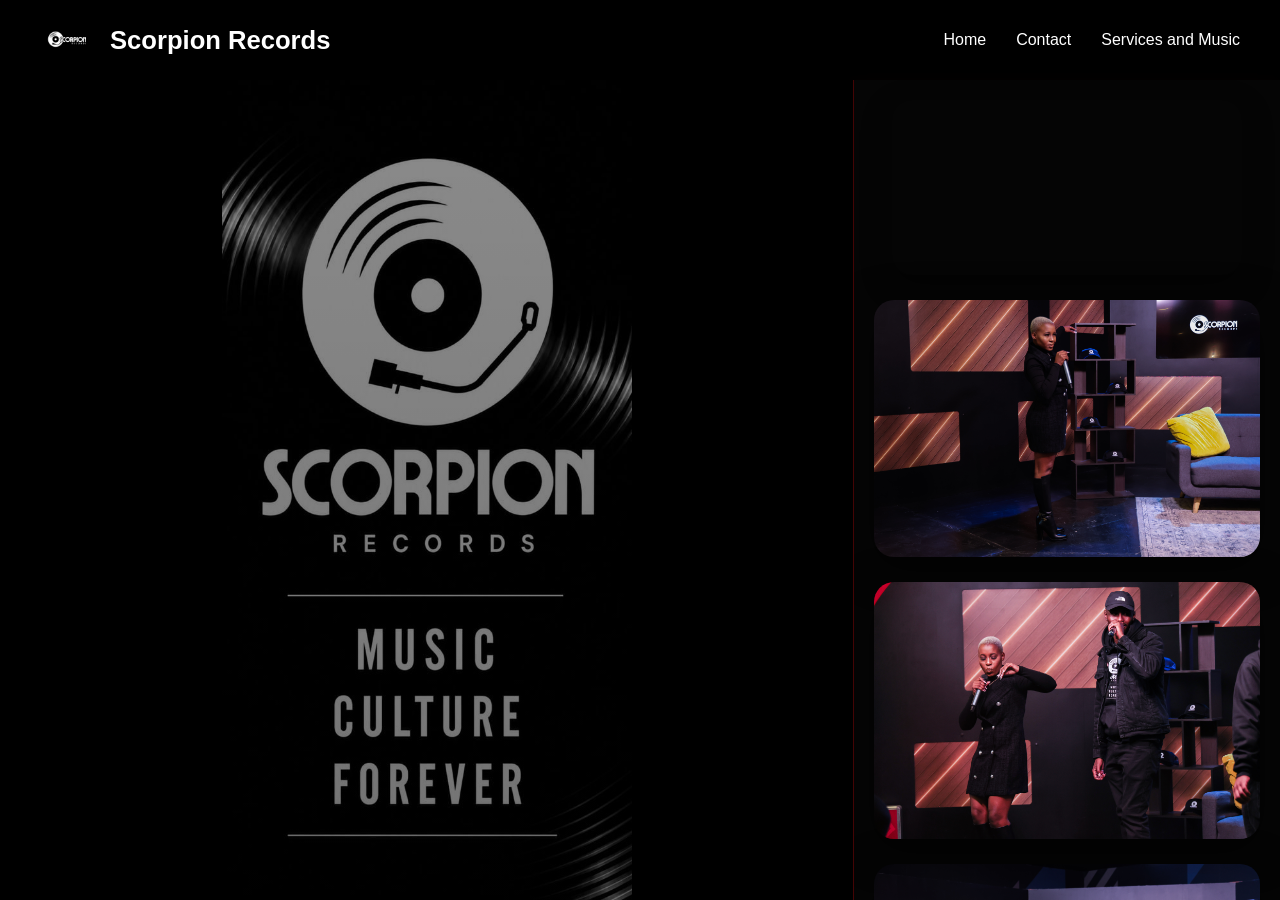
==== commit ddef2e82: "Home page styling update" ====
--- a/index.html
+++ b/index.html
@@ -46,7 +46,9 @@
 
       <div class="scroll-item" id="video-link">
         <a href="video/background-vid-studio.mp4">
-          <img src="images/our-launch.png" alt="picture of logo">
+          <video autoplay muted loop playsinline>
+            <source src="video/background-vid-studio.mp4" type="video/mp4">
+          </video>
         </a>
       </div>
 
--- a/style.css
+++ b/style.css
@@ -149,12 +149,23 @@
     -4px 0 12px rgba(255, 0, 0, 0.12);
 }
 
-#video-link img {
-  width: 70%;
-  max-width: 220px;
+#video-link video {
+  width: 95%;
+  max-width: 350px;
   height: auto;
   display: block;
   margin: 0 auto;
+  border-radius: 20px;
+  box-shadow:
+    0 10px 30px rgba(0,0,0,0.4);
+  transition:
+    transform 0.4s ease,
+    opacity 0.4s ease;
+}
+
+#video-link video:hover {
+  transform: scale(1.03);
+  opacity: 0.9;
 }
 
 .scroll-item {
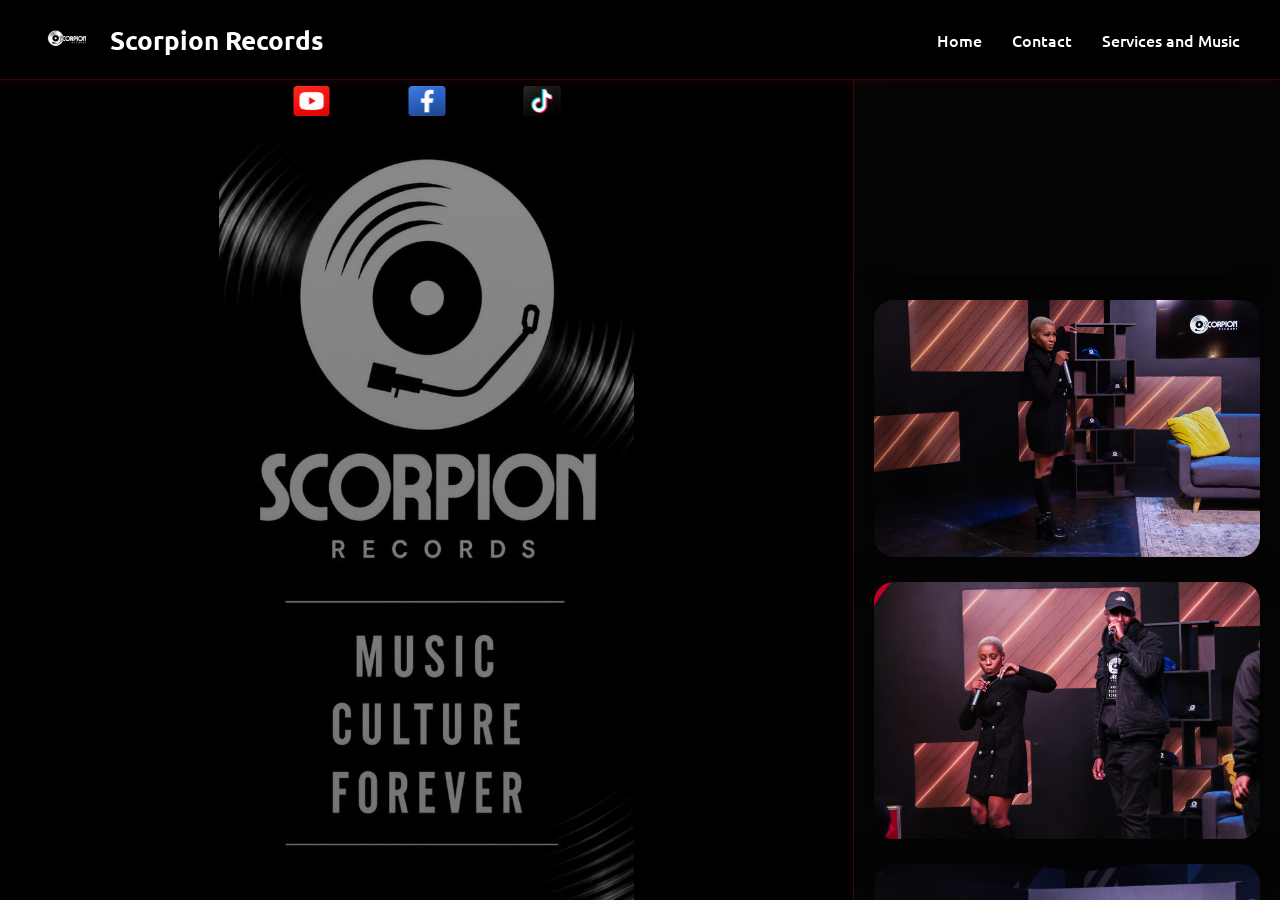
==== commit 675f7881: "Styling update social media banner addition" ====
--- a/index.html
+++ b/index.html
@@ -5,9 +5,12 @@
   <meta name="viewport" content="width=device-width, initial-scale=1.0" />
   <title>Scorpion Records</title>
   <link rel="stylesheet" href="style.css">
+  <!-- <link rel="preconnect" href="https://fonts.googleapis.com">
+  <link rel="preconnect" href="https://fonts.gstatic.com" crossorigin>
+  <link href="https://fonts.googleapis.com/css2?family=Bungee+Tint&display=swap" rel="stylesheet"> -->
   <link rel="preconnect" href="https://fonts.googleapis.com">
   <link rel="preconnect" href="https://fonts.gstatic.com" crossorigin>
-  <link href="https://fonts.googleapis.com/css2?family=Bungee+Tint&display=swap" rel="stylesheet">
+  <link href="https://fonts.googleapis.com/css2?family=Ubuntu:ital,wght@0,300;0,400;0,500;0,700;1,300;1,400;1,500;1,700&display=swap" rel="stylesheet">
   <link rel="icon" type="image/x-icon" href="images/logo-name-square.jpeg">
 </head>
 
@@ -33,10 +36,16 @@
     <!-- LEFT SECTION -->
     <section class="left-panel">
 
-      <div class="left-overlay"></div>
-
-      <div class="left-content">
-        
+      <div class="left-side-social-banner" target="_blank">
+        <a href="https://www.youtube.com/@ScorpionRecordsSA">
+          <img class="left-side-banner" src="images/youtube-icon-new.png" alt="image representing youtube link">
+        </a>
+        <a href="https://www.facebook.com/share/1Cwmtqk47v/?mibextid=wwXIfr" target="_blank">
+          <img class="left-side-banner" src="images/facebook-icon-new.png" alt="image representing facebook link">
+        </a>
+        <a href="https://www.tiktok.com/@scorpion.records100?_r=1&_t=ZS-96XhuQJsjpv" target="_blank">
+          <img class="left-side-banner" src="images/tictok-icon-new.png" alt="image representing tiktok link">
+        </a>
       </div>
 
     </section>
@@ -53,7 +62,7 @@
       </div>
 
       <div class="scroll-item">
-        <img src="images/blond-girl-singing.jpg" alt="">
+        <img src="images/blond-girl-singing.jpg" alt="people on stage acting and singing">
       </div>
       
       <div class="scroll-item">
--- a/style.css
+++ b/style.css
@@ -8,8 +8,8 @@
 body {
   width: 100%;
   overflow-x: hidden;
-  font-family: Arial, sans-serif;
-  /* font-family: 'Bungee Tint', sans-serif; */
+  /* font-family: Arial, sans-serif; */
+  font-family: 'Ubuntu', sans-serif;
   background: black;
   color: white;
 }
@@ -31,6 +31,9 @@
   background: rgba(0, 0, 0, 0.75);
   backdrop-filter: blur(10px);
   z-index: 1000;
+  border-bottom: 1px solid rgba(255, 0, 0, 0.25);
+  box-shadow:
+    -4px 0 12px rgba(255, 0, 0, 0.12);
 }
 
 .logo {
@@ -93,9 +96,15 @@
 
 .left-panel {
   width: 66.666%;
-  height: calc(100vh - 80px);
+  height: calc(100vh - 70px);
   position: sticky;
   top: 80px;
+  background-color: black;
+  display: flex;
+  justify-content: center;
+  align-items: center;
+  overflow: hidden;
+  padding-top: 90px;
   background-image:
     linear-gradient(
       rgba(0,0,0,0.45),
@@ -104,33 +113,44 @@
     url("images/music-culture-forever-portrate.jpeg");
   background-size: contain;
   background-repeat: no-repeat;
-  background-position: center;
-  background-color: black;
+  background-position: center 55%;
+}
+
+.left-side-social-banner {
+  position: absolute;
+  top: 0;
+  left: 50%;
+  transform: translateX(-50%);
   display: flex;
   justify-content: center;
   align-items: center;
-  overflow: hidden;
-}
-
-.left-content {
-  width: 80%;
-  max-width: 700px;
-  text-align: center;
-}
-
-.left-content h1 {
-  font-size: clamp(3rem, 6vw, 6rem);
-  margin-bottom: 20px;
-}
-
-.left-content h3 {
-  font-size: clamp(1.2rem, 2vw, 2rem);
-  margin-bottom: 30px;
-}
-
-.left-content p {
-  font-size: clamp(1rem, 1.5vw, 1.3rem);
-  line-height: 1.8;
+  gap: 40px;
+  padding: 6px 24px;
+  background: rgba(0, 0, 0, 0.32);
+  backdrop-filter: blur(8px);
+  border-radius: 0 0 20px 20px;
+  z-index: 10;
+}
+
+.left-side-banner {
+  width: 75px;
+  height: 30px;
+  object-fit: contain;
+  border-radius: 8px;
+  display: block;
+  transition:
+    transform 0.3s ease,
+    opacity 0.3s ease,
+    box-shadow 0.3s ease;
+  box-shadow:
+    0 4px 15px rgba(0,0,0,0.35);
+}
+
+.left-side-banner:hover {
+  transform: scale(1.08);
+  opacity: 0.9;
+  box-shadow:
+    0 0 15px rgba(255, 0, 0, 0.35);
 }
 
 /* =========================
@@ -187,6 +207,47 @@
   transform: scale(1.02);
 }
 
+.services-container {
+  min-height: 100vh;
+  display: flex;
+  flex-direction: column;
+  justify-content: center;
+  align-items: center;
+  gap: 10px;
+  padding-top: 120px;
+  padding-bottom: 40px;
+}
+
+.services {
+  text-align: center;
+  font-size: clamp(2.5rem, 7vw, 4rem);
+  font-family: 'Bungee Tint', sans-serif;
+  letter-spacing: 4px;
+  line-height: 1;
+  margin: 0;
+  opacity: 0;
+  transition:
+    opacity 1.2s cubic-bezier(0.22, 1, 0.36, 1),
+    transform 1.2s cubic-bezier(0.22, 1, 0.36, 1);
+  text-shadow:
+    0 0 10px rgba(255,255,255,0.2),
+    0 0 25px rgba(255,255,255,0.15);
+}
+
+.slide-right {
+  transform: translateX(120px);
+}
+
+.slide-left {
+  transform: translateX(-120px);
+}
+
+.slide-left.active,
+.slide-right.active {
+  opacity: 1;
+  transform: translateX(0);
+}
+
 /* =========================
    MOBILE LAYOUT
 ========================= */
@@ -215,35 +276,51 @@
   }
 
   .top-bar {
-    height: auto;
-    padding: 15px;
-    flex-direction: column;
-    gap: 15px;
+    height: 80px;
+    padding: 0 15px;
+    flex-direction: row;
+    justify-content: space-between;
+    align-items: center;
+    gap: 0;
   }
 
   .logo {
-    justify-content: center;
+    display: flex;
+    align-items: center;
+    justify-content: flex-start;
   }
 
   .logo img {
-    height: 45px;
-    width: 45px;
+    height: 80px;
+    width: 80px;
+    object-fit: cover;
+    object-position: center;
+    border-radius: 14px;
   }
 
   .logo h1 {
-    font-size: 1.2rem;
+    display: none;
   }
 
   .menu {
-    gap: 18px;
-    flex-wrap: wrap;
-    justify-content: center;
+    display: flex;
+    align-items: center;
+    justify-content: flex-end;
+    gap: 14px;  
+    flex-wrap: nowrap;
   }
 
   .menu a {
-    font-size: 0.9rem;
-  }
-  .left-content h1 {
-    font-size: 2.8rem;
+    font-size: 0.85rem;  
+    white-space: nowrap;
+  }
+  /* services page */
+  .services-container {
+    padding-top: 2%;
+  }
+
+  .services {
+    margin-top: 2%;
+    font-size: clamp(2.0rem, 5vw, 4rem);
   }
 }
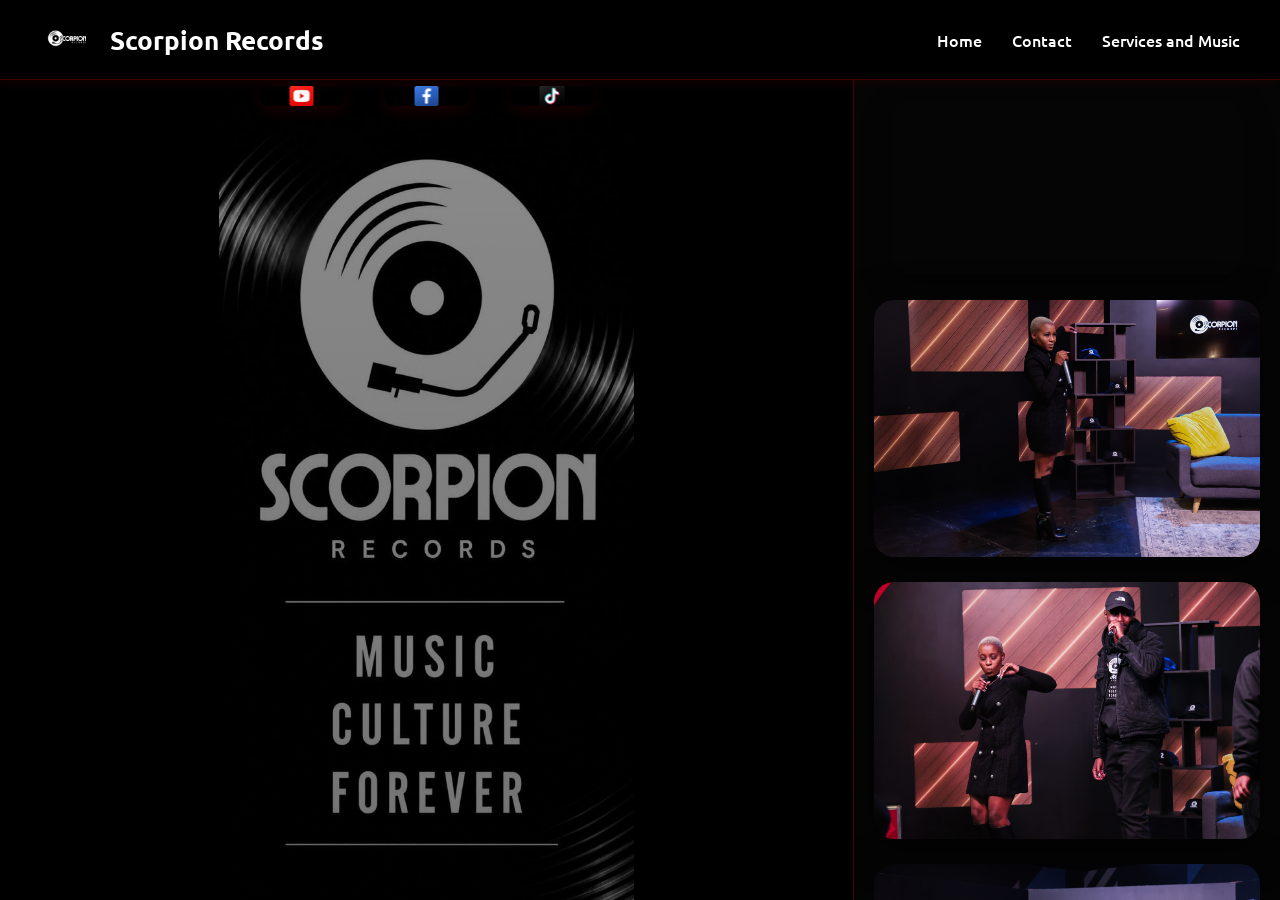
==== commit 7305d1ca: "Styling update social media banner addition" ====
--- a/index.html
+++ b/index.html
@@ -5,9 +5,6 @@
   <meta name="viewport" content="width=device-width, initial-scale=1.0" />
   <title>Scorpion Records</title>
   <link rel="stylesheet" href="style.css">
-  <!-- <link rel="preconnect" href="https://fonts.googleapis.com">
-  <link rel="preconnect" href="https://fonts.gstatic.com" crossorigin>
-  <link href="https://fonts.googleapis.com/css2?family=Bungee+Tint&display=swap" rel="stylesheet"> -->
   <link rel="preconnect" href="https://fonts.googleapis.com">
   <link rel="preconnect" href="https://fonts.gstatic.com" crossorigin>
   <link href="https://fonts.googleapis.com/css2?family=Ubuntu:ital,wght@0,300;0,400;0,500;0,700;1,300;1,400;1,500;1,700&display=swap" rel="stylesheet">
@@ -36,8 +33,8 @@
     <!-- LEFT SECTION -->
     <section class="left-panel">
 
-      <div class="left-side-social-banner" target="_blank">
-        <a href="https://www.youtube.com/@ScorpionRecordsSA">
+      <div class="left-side-social-banner">
+        <a href="https://www.youtube.com/@ScorpionRecordsSA" target="_blank">
           <img class="left-side-banner" src="images/youtube-icon-new.png" alt="image representing youtube link">
         </a>
         <a href="https://www.facebook.com/share/1Cwmtqk47v/?mibextid=wwXIfr" target="_blank">
--- a/style.css
+++ b/style.css
@@ -133,8 +133,8 @@
 }
 
 .left-side-banner {
-  width: 75px;
-  height: 30px;
+  width: 85px;
+  height: 20px;
   object-fit: contain;
   border-radius: 8px;
   display: block;
@@ -143,14 +143,14 @@
     opacity 0.3s ease,
     box-shadow 0.3s ease;
   box-shadow:
-    0 4px 15px rgba(0,0,0,0.35);
+    0 4px 15px rgba(255, 0, 0, 0.12);
 }
 
 .left-side-banner:hover {
   transform: scale(1.08);
   opacity: 0.9;
   box-shadow:
-    0 0 15px rgba(255, 0, 0, 0.35);
+    15 15 15px rgba(255, 0, 0, 0.35);
 }
 
 /* =========================
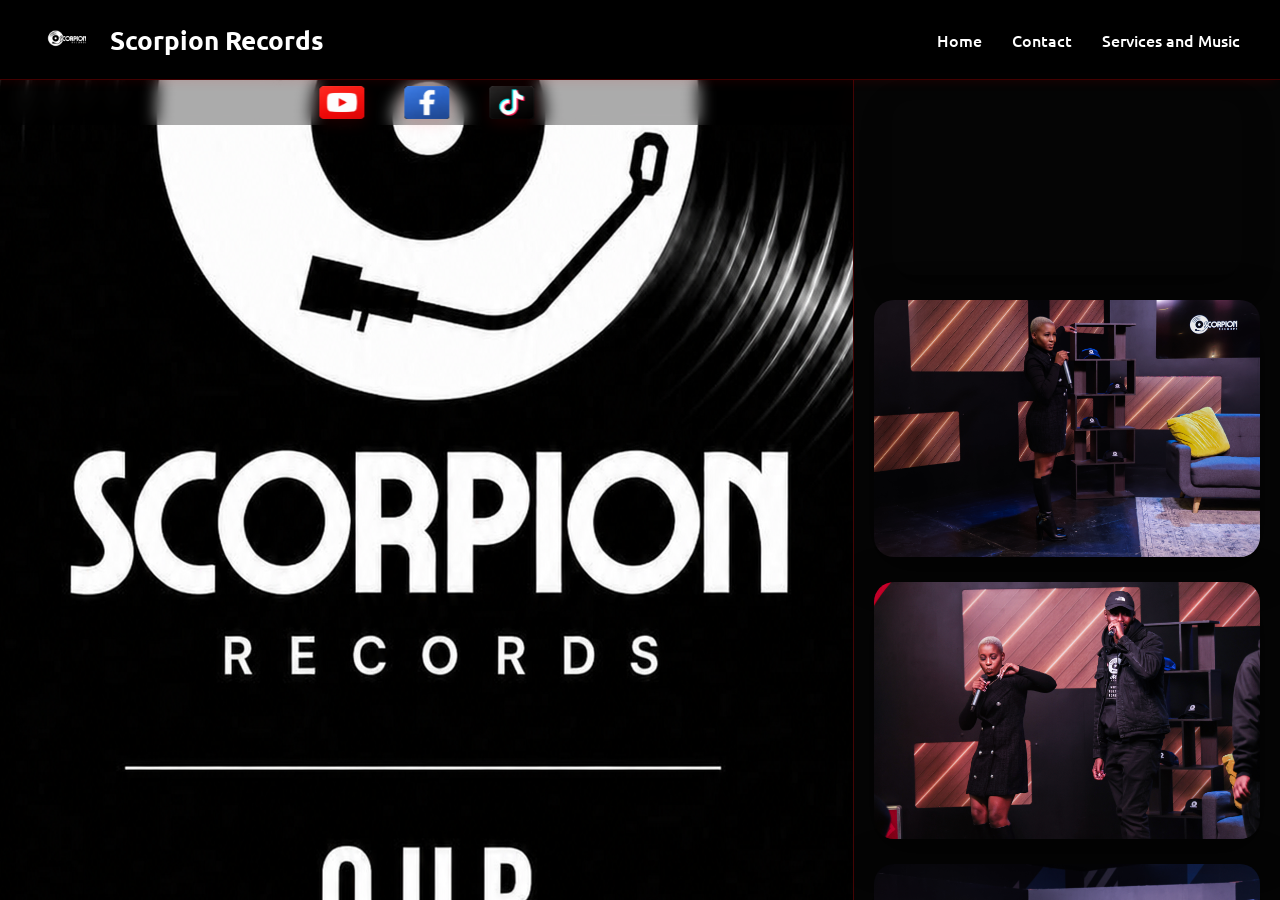
==== commit d7a3ad67: "Styling update social media banner addition and background image update" ====
--- a/index.html
+++ b/index.html
@@ -44,6 +44,8 @@
           <img class="left-side-banner" src="images/tictok-icon-new.png" alt="image representing tiktok link">
         </a>
       </div>
+
+      <img class="desktop-background-image" src="/images/our-launch.png">
 
     </section>
 
--- a/style.css
+++ b/style.css
@@ -107,7 +107,7 @@
   padding-top: 90px;
   background-image:
     linear-gradient(
-      rgba(0,0,0,0.45),
+      rgba(18, 18, 18, 0.45),
       rgba(0,0,0,0.55)
     ),
     url("images/music-culture-forever-portrate.jpeg");
@@ -118,6 +118,7 @@
 
 .left-side-social-banner {
   position: absolute;
+  width: 100%;
   top: 0;
   left: 50%;
   transform: translateX(-50%);
@@ -128,15 +129,15 @@
   padding: 6px 24px;
   background: rgba(0, 0, 0, 0.32);
   backdrop-filter: blur(8px);
-  border-radius: 0 0 20px 20px;
+  border-radius: 0 0 3px 3px;
   z-index: 10;
 }
 
 .left-side-banner {
-  width: 85px;
-  height: 20px;
-  object-fit: contain;
-  border-radius: 8px;
+  width: 45px;
+  height: 33px;
+  object-fit: block;
+  border-radius: 3px;
   display: block;
   transition:
     transform 0.3s ease,
@@ -257,6 +258,9 @@
   .split-layout {
     flex-direction: column;
   }
+  .desktop-background-image {
+    display: none;
+  }
 
   .left-panel {
     position: relative;
@@ -264,6 +268,20 @@
     height: 60vh;
     top: 0;
     background-size: cover;
+    background-image:
+    linear-gradient(
+      rgba(18, 18, 18, 0.45),
+      rgba(0,0,0,0.55)
+    ),
+    url("images/music-culture-forever-portrate.jpeg");
+  background-size: contain;
+  background-repeat: no-repeat;
+  background-position: center 55%;
+  }
+
+  .left-side-banner {
+    width: 20px;
+    height: 15px;
   }
 
   .right-panel {
